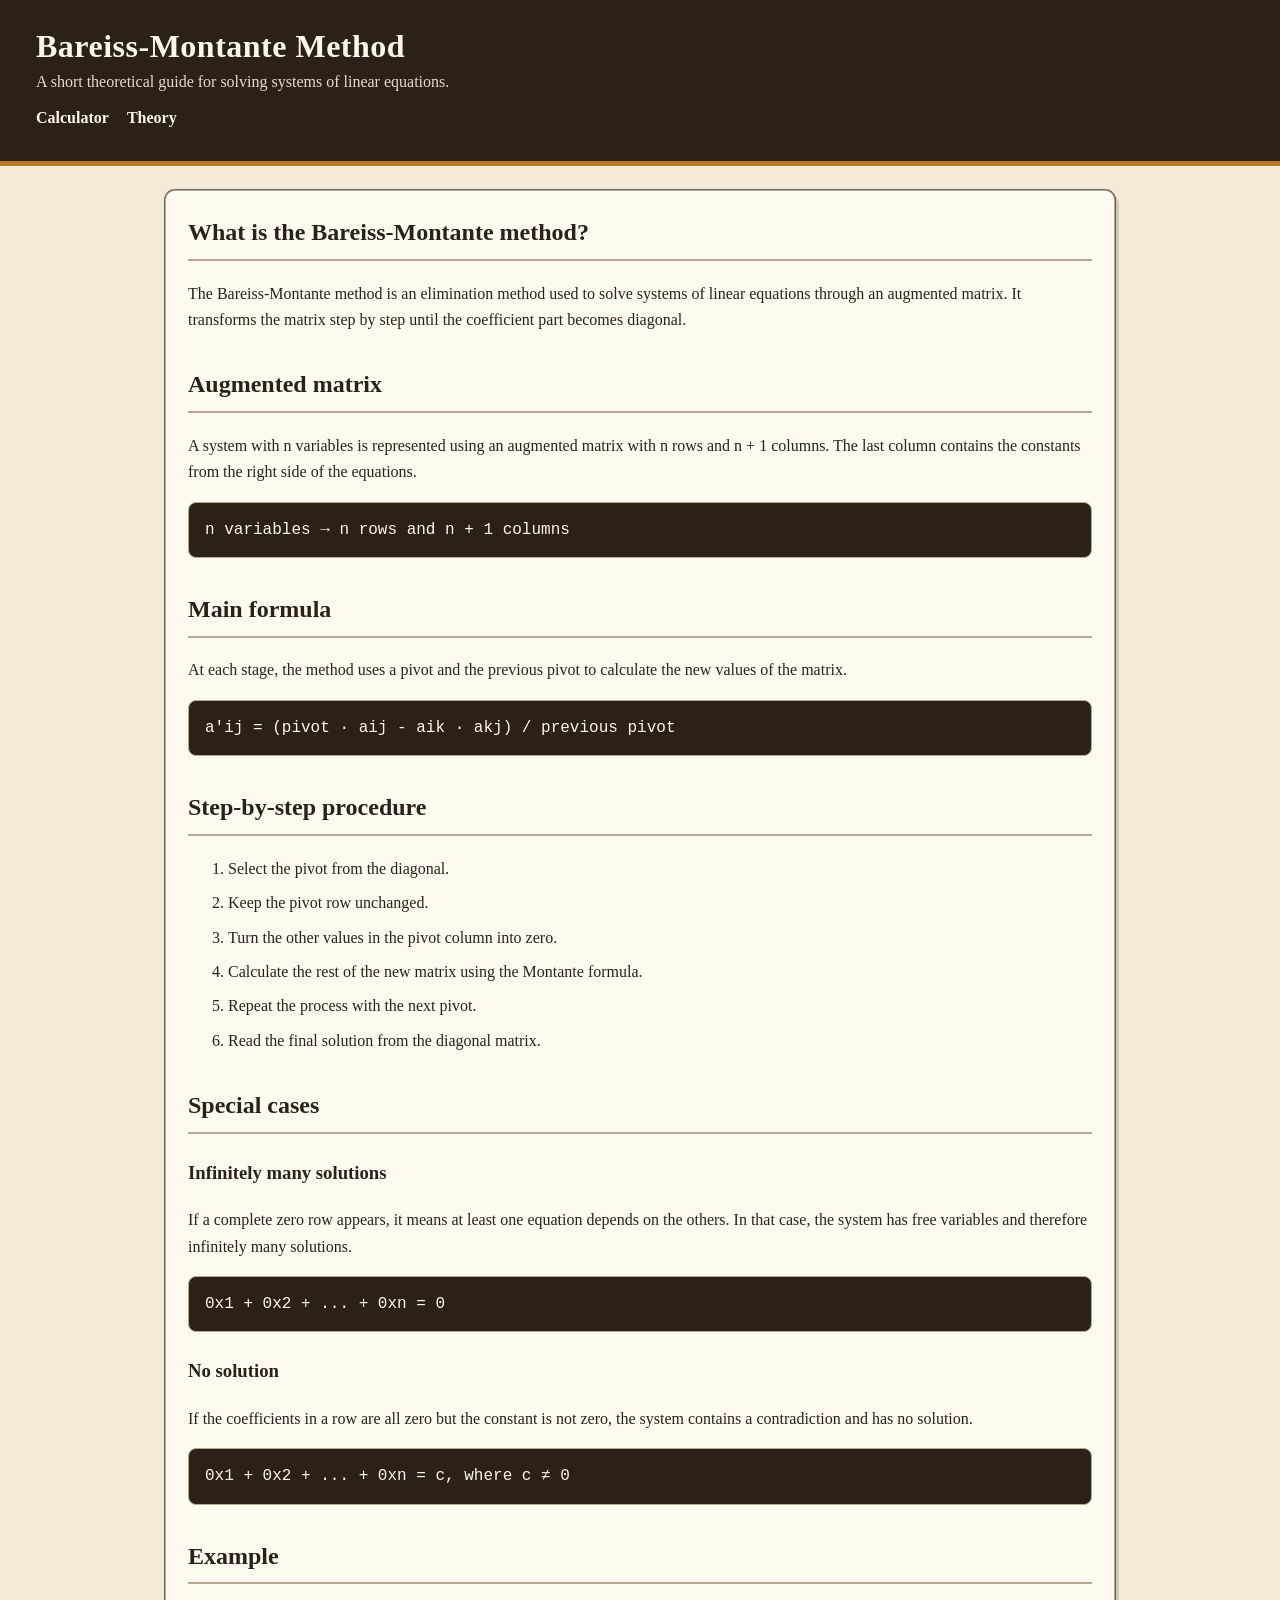
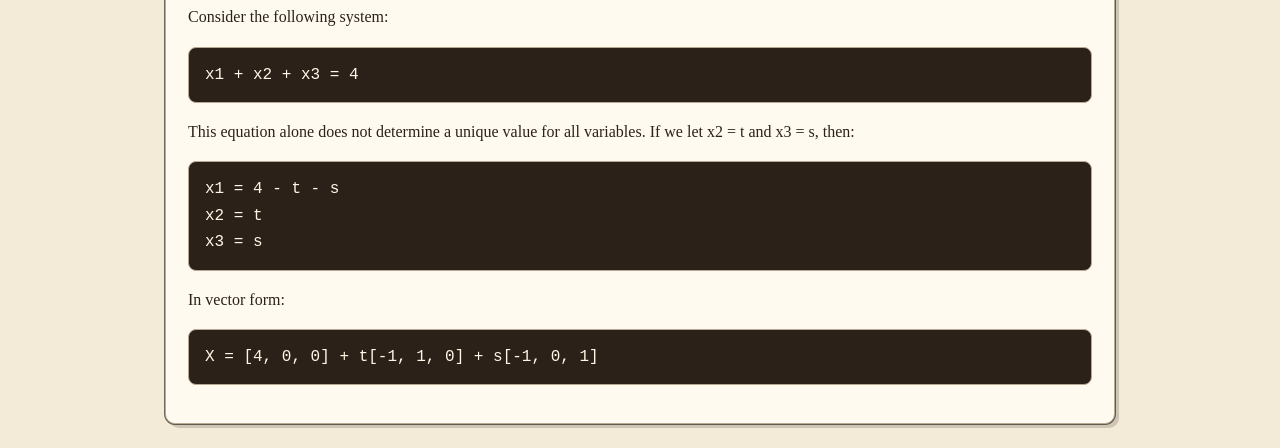
==== theory.html @ 8d44e7b6 "Add mockup theory page and improvements of the main functions" ====
<!DOCTYPE html>
<html lang="en">
<head>
    <meta charset="UTF-8">
    <meta name="viewport" content="width=device-width, initial-scale=1.0">
    <title>Bareiss-Montante Method Theory</title>
    <link rel="stylesheet" href="style.css">
</head>

<body>
    <header>
        <h1>Bareiss-Montante Method</h1>
        <p>A short theoretical guide for solving systems of linear equations.</p>

        <nav class="top-nav">
            <a href="index.html">Calculator</a>
            <a href="theory.html">Theory</a>
        </nav>
    </header>

    <main class="theory-layout">
        <article class="card theory-card">
            <h2>What is the Bareiss-Montante method?</h2>
            <p>
                The Bareiss-Montante method is an elimination method used to solve
                systems of linear equations through an augmented matrix. It transforms
                the matrix step by step until the coefficient part becomes diagonal.
            </p>

            <h2>Augmented matrix</h2>
            <p>
                A system with n variables is represented using an augmented matrix
                with n rows and n + 1 columns. The last column contains the constants
                from the right side of the equations.
            </p>

            <div class="formula-card">
                n variables → n rows and n + 1 columns
            </div>

            <h2>Main formula</h2>
            <p>
                At each stage, the method uses a pivot and the previous pivot to
                calculate the new values of the matrix.
            </p>

            <div class="formula-card">
                a'ij = (pivot · aij - aik · akj) / previous pivot
            </div>

            <h2>Step-by-step procedure</h2>
            <ol>
                <li>Select the pivot from the diagonal.</li>
                <li>Keep the pivot row unchanged.</li>
                <li>Turn the other values in the pivot column into zero.</li>
                <li>Calculate the rest of the new matrix using the Montante formula.</li>
                <li>Repeat the process with the next pivot.</li>
                <li>Read the final solution from the diagonal matrix.</li>
            </ol>

            <h2>Special cases</h2>

            <h3>Infinitely many solutions</h3>
            <p>
                If a complete zero row appears, it means at least one equation depends
                on the others. In that case, the system has free variables and therefore
                infinitely many solutions.
            </p>

            <div class="formula-card">
                0x1 + 0x2 + ... + 0xn = 0
            </div>

            <h3>No solution</h3>
            <p>
                If the coefficients in a row are all zero but the constant is not zero,
                the system contains a contradiction and has no solution.
            </p>

            <div class="formula-card">
                0x1 + 0x2 + ... + 0xn = c, where c ≠ 0
            </div>

            <h2>Example</h2>
            <p>
                Consider the following system:
            </p>

            <div class="formula-card">
                x1 + x2 + x3 = 4
            </div>

            <p>
                This equation alone does not determine a unique value for all variables.
                If we let x2 = t and x3 = s, then:
            </p>

            <div class="formula-card">
                x1 = 4 - t - s<br>
                x2 = t<br>
                x3 = s
            </div>

            <p>
                In vector form:
            </p>

            <div class="formula-card">
                X = [4, 0, 0] + t[-1, 1, 0] + s[-1, 0, 1]
            </div>
        </article>
    </main>
</body>
</html>
---- style.css ----
:root {
    --bg: #f3ead7;
    --panel: #fffaf0;
    --ink: #2b2118;
    --muted: #75685a;

    --primary: #355e3b;
    --primary-dark: #244229;

    --accent: #b7791f;
    --accent-dark: #8a5a12;

    --pivot-row: #f77676;
    --pivot-column: #46fb6a;
    --pivot-cell: #21639c;
    --active-cell: #7f1d1d;
    --filled-cell: #d9ead3;

    --border: #b7a990;
}
body {
    font-family: Georgia, "Times New Roman", serif;
    margin: 0;
    background: var(--bg);
    color: var(--ink);
}
header {
    padding: 28px 36px;
    background: #2b2118;
    color: #fff7e6;
    border-bottom: 5px solid var(--accent);
}

header h1 {
    margin: 0 0 8px 0;
    letter-spacing: 0.5px;
}

header p {
    margin: 0;
    color: #e8dcc7;
}

.app-layout {
    display: grid;
    grid-template-columns: 42% 58%;
    gap: 20px;
    padding: 20px;
}

.card {
    background: var(--panel);
    border: 1px solid var(--border);
    border-radius: 10px;
    padding: 22px;
    box-shadow: rgba(255, 255, 255, 0.5) 0px 0px 0px 1px inset,
                rgba(43, 33, 24, 0.65) 0px 0px 0px 1px,
                rgba(43, 33, 24, 0.18) 4px 4px 0px 0px;
}

.controls {
    display: flex;
    align-items: center;
    gap: 8px;
    flex-wrap: wrap;
    margin-bottom: 20px;
}

input {
    padding: 6px;
    width: 70px;
}

button {
    padding: 8px 12px;
    border: 1px solid var(--primary-dark);
    border-radius: 6px;
    background: var(--primary);
    color: white;
    cursor: pointer;
    font-weight: bold;
}

button:hover:not(:disabled) {
    background: var(--primary-dark);
}

button:disabled {
    background: #a89f91;
    border-color: #a89f91;
    cursor: not-allowed;
}

#startButton {
    margin-top: 16px;
    background: var(--accent);
    border-color: var(--accent-dark);
}

#startButton:hover:not(:disabled) {
    background: var(--accent-dark);
}
.step-controls {
    display: flex;
    align-items: center;
    gap: 10px;
    margin-bottom: 14px;
}

.step-info {
    background: #f8efd9;
    border-left: 5px solid var(--accent);
    padding: 12px;
    margin-bottom: 18px;
    border-radius: 6px;
}
.matrix-comparison {
    display: grid;
    grid-template-columns: 1fr 1fr;
    gap: 20px;
}

table {
    border-collapse: collapse;
    margin-top: 10px;
}

td {
    border: 1px solid #6f6253;
    min-width: 45px;
    height: 38px;
    text-align: center;
    padding: 4px;
    background: #fffdf7;
}

.matrix-input {
    width: 55px;
    text-align: center;
}

.new-filled-cell {
    background: #bbf7d0; /* verde claro para celdas ya calculadas */
}

.pivot-row {
    background: var(--pivot-row);
}

.pivot-column {
    background: var(--pivot-column);
}

.pivot-cell {
    background: var(--pivot-cell);
    color: white;
    font-weight: bold;
}

.active-cell {
    outline: 3px solid var(--active-cell);
    font-weight: bold;
}

.new-filled-cell {
    background: var(--filled-cell);
}

.blank-cell {
    color: #a89f91;
}.formula-box {
    margin-top: 20px;
    background: #2b2118;
    color: #fff7e6;
    padding: 14px;
    border-radius: 8px;
    font-family: Consolas, monospace;
    line-height: 1.5;
    white-space: pre-wrap;
    border: 1px solid var(--border);
}

@media (max-width: 900px) {
    .app-layout {
        grid-template-columns: 1fr;
    }

    .matrix-comparison {
        grid-template-columns: 1fr;
    }
}
/* Matrix highlight priority */

.new-filled-cell {
    background: var(--filled-cell);
}

.pivot-row {
    background: var(--pivot-row);
}

.pivot-column {
    background: var(--pivot-column);
}

td.pivot-cell {
    background: var(--pivot-cell);
    color: white;
    font-weight: bold;
}

td.active-cell {
    outline: 3px solid var(--active-cell);
    font-weight: bold;
}

.blank-cell {
    color: #a89f91;
}
.hint {
    margin-top: 8px;
    color: var(--muted);
    font-size: 0.95rem;
    line-height: 1.4;
}
.top-nav {
    display: flex;
    gap: 18px;
    margin-top: 18px;
}

.top-nav a {
    color: #fff7e6;
    text-decoration: none;
    font-weight: bold;
    padding-bottom: 4px;
    border-bottom: 2px solid transparent;
}

.top-nav a:hover {
    border-bottom: 2px solid var(--accent);
}

.theory-layout {
    padding: 24px;
    max-width: 950px;
    margin: 0 auto;
}

.theory-card {
    line-height: 1.65;
}

.theory-card h2 {
    margin-top: 32px;
    border-bottom: 2px solid var(--border);
    padding-bottom: 6px;
}

.theory-card h2:first-child {
    margin-top: 0;
}

.theory-card h3 {
    margin-top: 24px;
    color: var(--ink);
}

.theory-card p {
    color: var(--ink);
}

.theory-card li {
    margin-bottom: 8px;
}

.formula-card {
    background: #2b2118;
    color: #fff7e6;
    padding: 14px 16px;
    border-radius: 8px;
    font-family: Consolas, monospace;
    margin: 16px 0;
    border: 1px solid var(--border);
    white-space: normal;
}
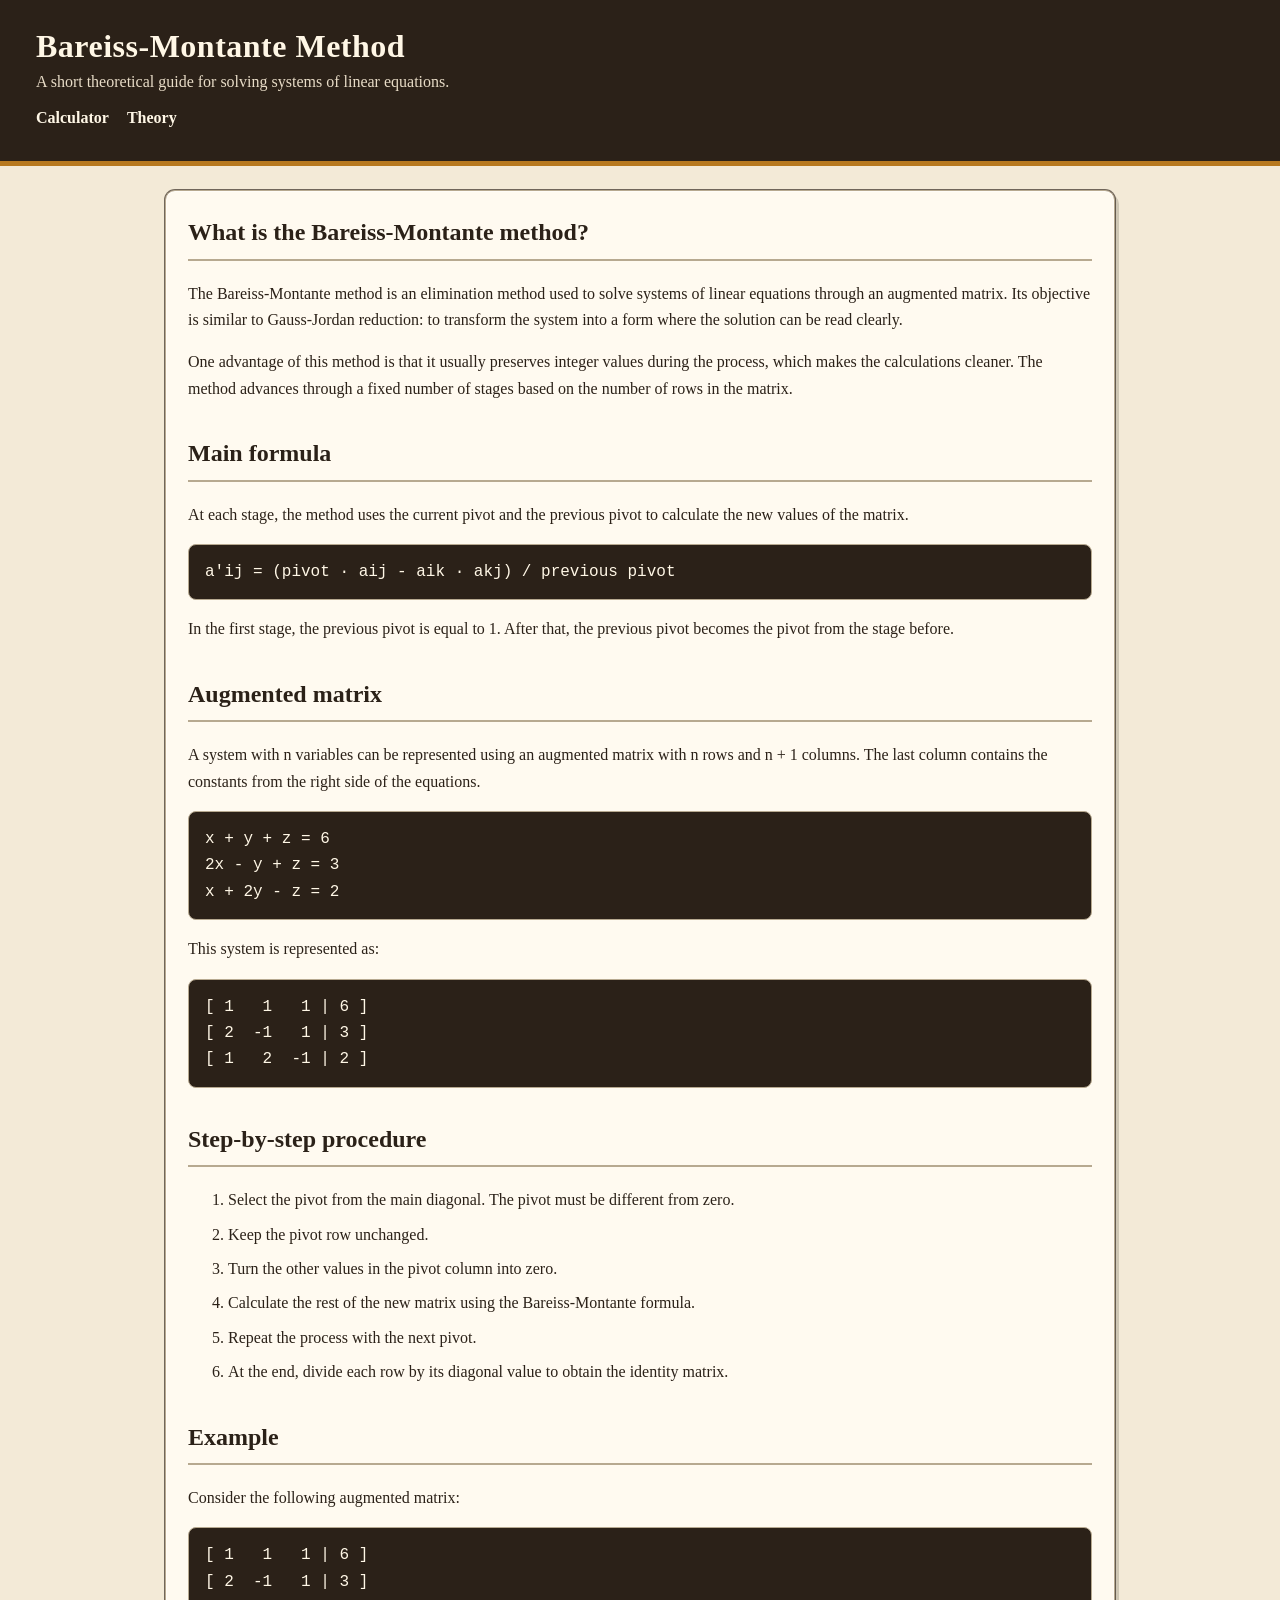
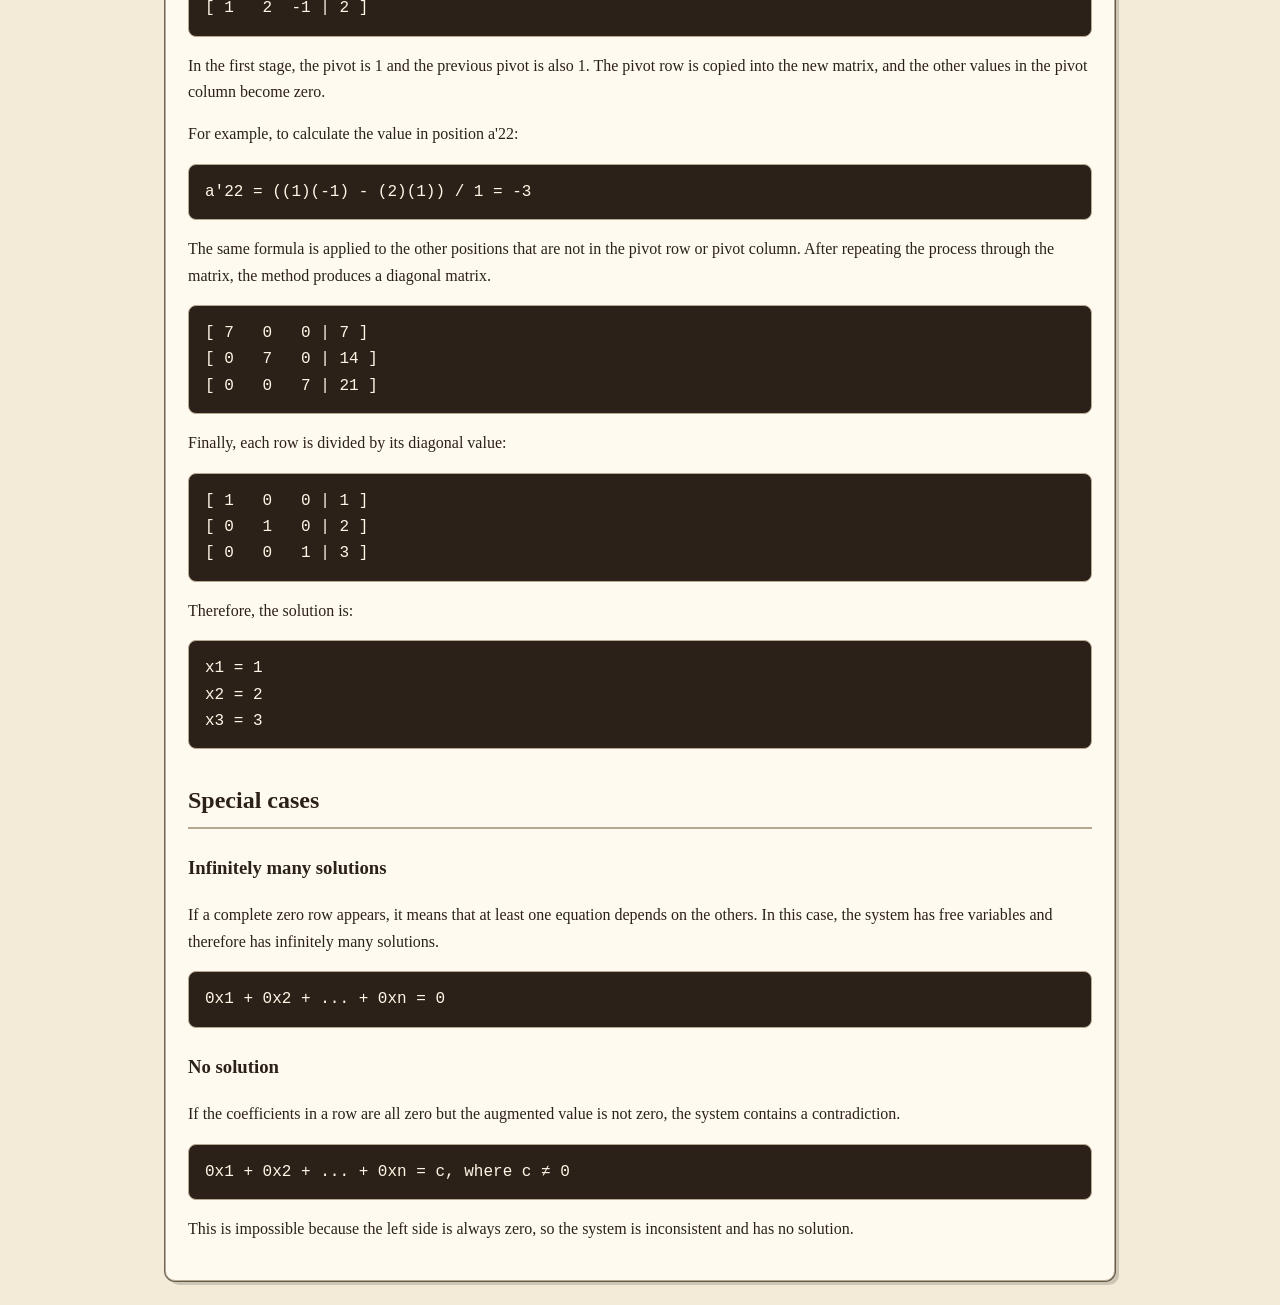
==== commit b0ff4009: "Expand Bareiss-Montante theory page" ====
--- a/theory.html
+++ b/theory.html
@@ -22,25 +22,21 @@
         <article class="card theory-card">
             <h2>What is the Bareiss-Montante method?</h2>
             <p>
-                The Bareiss-Montante method is an elimination method used to solve
-                systems of linear equations through an augmented matrix. It transforms
-                the matrix step by step until the coefficient part becomes diagonal.
+                The Bareiss-Montante method is an elimination method used to solve systems of
+                linear equations through an augmented matrix. Its objective is similar to
+                Gauss-Jordan reduction: to transform the system into a form where the solution
+                can be read clearly.
             </p>
 
-            <h2>Augmented matrix</h2>
             <p>
-                A system with n variables is represented using an augmented matrix
-                with n rows and n + 1 columns. The last column contains the constants
-                from the right side of the equations.
+                One advantage of this method is that it usually preserves integer values during
+                the process, which makes the calculations cleaner. The method advances through
+                a fixed number of stages based on the number of rows in the matrix.
             </p>
-
-            <div class="formula-card">
-                n variables → n rows and n + 1 columns
-            </div>
 
             <h2>Main formula</h2>
             <p>
-                At each stage, the method uses a pivot and the previous pivot to
+                At each stage, the method uses the current pivot and the previous pivot to
                 calculate the new values of the matrix.
             </p>
 
@@ -48,22 +44,107 @@
                 a'ij = (pivot · aij - aik · akj) / previous pivot
             </div>
 
+            <p>
+                In the first stage, the previous pivot is equal to 1. After that, the previous
+                pivot becomes the pivot from the stage before.
+            </p>
+
+            <h2>Augmented matrix</h2>
+            <p>
+                A system with n variables can be represented using an augmented matrix with
+                n rows and n + 1 columns. The last column contains the constants from the
+                right side of the equations.
+            </p>
+
+            <div class="formula-card">
+                x + y + z = 6<br>
+                2x - y + z = 3<br>
+                x + 2y - z = 2
+            </div>
+
+            <p>
+                This system is represented as:
+            </p>
+
+            <div class="formula-card">
+                [ 1&nbsp;&nbsp; 1&nbsp;&nbsp; 1 | 6 ]<br>
+                [ 2&nbsp; -1&nbsp;&nbsp; 1 | 3 ]<br>
+                [ 1&nbsp;&nbsp; 2&nbsp; -1 | 2 ]
+            </div>
+
             <h2>Step-by-step procedure</h2>
             <ol>
-                <li>Select the pivot from the diagonal.</li>
+                <li>Select the pivot from the main diagonal. The pivot must be different from zero.</li>
                 <li>Keep the pivot row unchanged.</li>
                 <li>Turn the other values in the pivot column into zero.</li>
-                <li>Calculate the rest of the new matrix using the Montante formula.</li>
+                <li>Calculate the rest of the new matrix using the Bareiss-Montante formula.</li>
                 <li>Repeat the process with the next pivot.</li>
-                <li>Read the final solution from the diagonal matrix.</li>
+                <li>At the end, divide each row by its diagonal value to obtain the identity matrix.</li>
             </ol>
+
+            <h2>Example</h2>
+            <p>
+                Consider the following augmented matrix:
+            </p>
+
+            <div class="formula-card">
+                [ 1&nbsp;&nbsp; 1&nbsp;&nbsp; 1 | 6 ]<br>
+                [ 2&nbsp; -1&nbsp;&nbsp; 1 | 3 ]<br>
+                [ 1&nbsp;&nbsp; 2&nbsp; -1 | 2 ]
+            </div>
+
+            <p>
+                In the first stage, the pivot is 1 and the previous pivot is also 1.
+                The pivot row is copied into the new matrix, and the other values in the
+                pivot column become zero.
+            </p>
+
+            <p>
+                For example, to calculate the value in position a'22:
+            </p>
+
+            <div class="formula-card">
+                a'22 = ((1)(-1) - (2)(1)) / 1 = -3
+            </div>
+
+            <p>
+                The same formula is applied to the other positions that are not in the pivot
+                row or pivot column. After repeating the process through the matrix, the method
+                produces a diagonal matrix.
+            </p>
+
+            <div class="formula-card">
+                [ 7&nbsp;&nbsp; 0&nbsp;&nbsp; 0 | 7 ]<br>
+                [ 0&nbsp;&nbsp; 7&nbsp;&nbsp; 0 | 14 ]<br>
+                [ 0&nbsp;&nbsp; 0&nbsp;&nbsp; 7 | 21 ]
+            </div>
+
+            <p>
+                Finally, each row is divided by its diagonal value:
+            </p>
+
+            <div class="formula-card">
+                [ 1&nbsp;&nbsp; 0&nbsp;&nbsp; 0 | 1 ]<br>
+                [ 0&nbsp;&nbsp; 1&nbsp;&nbsp; 0 | 2 ]<br>
+                [ 0&nbsp;&nbsp; 0&nbsp;&nbsp; 1 | 3 ]
+            </div>
+
+            <p>
+                Therefore, the solution is:
+            </p>
+
+            <div class="formula-card">
+                x1 = 1<br>
+                x2 = 2<br>
+                x3 = 3
+            </div>
 
             <h2>Special cases</h2>
 
             <h3>Infinitely many solutions</h3>
             <p>
-                If a complete zero row appears, it means at least one equation depends
-                on the others. In that case, the system has free variables and therefore
+                If a complete zero row appears, it means that at least one equation depends
+                on the others. In this case, the system has free variables and therefore has
                 infinitely many solutions.
             </p>
 
@@ -73,40 +154,18 @@
 
             <h3>No solution</h3>
             <p>
-                If the coefficients in a row are all zero but the constant is not zero,
-                the system contains a contradiction and has no solution.
+                If the coefficients in a row are all zero but the augmented value is not zero,
+                the system contains a contradiction.
             </p>
 
             <div class="formula-card">
                 0x1 + 0x2 + ... + 0xn = c, where c ≠ 0
             </div>
 
-            <h2>Example</h2>
             <p>
-                Consider the following system:
+                This is impossible because the left side is always zero, so the system is
+                inconsistent and has no solution.
             </p>
-
-            <div class="formula-card">
-                x1 + x2 + x3 = 4
-            </div>
-
-            <p>
-                This equation alone does not determine a unique value for all variables.
-                If we let x2 = t and x3 = s, then:
-            </p>
-
-            <div class="formula-card">
-                x1 = 4 - t - s<br>
-                x2 = t<br>
-                x3 = s
-            </div>
-
-            <p>
-                In vector form:
-            </p>
-
-            <div class="formula-card">
-                X = [4, 0, 0] + t[-1, 1, 0] + s[-1, 0, 1]
             </div>
         </article>
     </main>
--- a/style.css
+++ b/style.css
@@ -283,4 +283,39 @@
     margin: 16px 0;
     border: 1px solid var(--border);
     white-space: normal;
+}
+td.zero-row {
+    background: #e7e2d6 !important;
+    color: var(--muted);
+    font-weight: bold;
+}
+
+td.contradiction-row {
+    background: #f2c8b7 !important;
+    color: #7f1d1d;
+    font-weight: bold;
+}
+
+td.contradiction-value {
+    background: #7f1d1d !important;
+    color: white;
+    font-weight: bold;
+}
+td.zero-row {
+    background: #e7e2d6 !important;
+    color: var(--muted);
+    font-weight: bold;
+}
+
+td.contradiction-row {
+    background: #f2c8b7 !important;
+    color: #7f1d1d;
+    font-weight: bold;
+}
+
+td.contradiction-value {
+    background: #7f1d1d !important;
+    color: #fff7e6;
+    font-weight: bold;
+    outline: 3px solid #2b2118;
 }
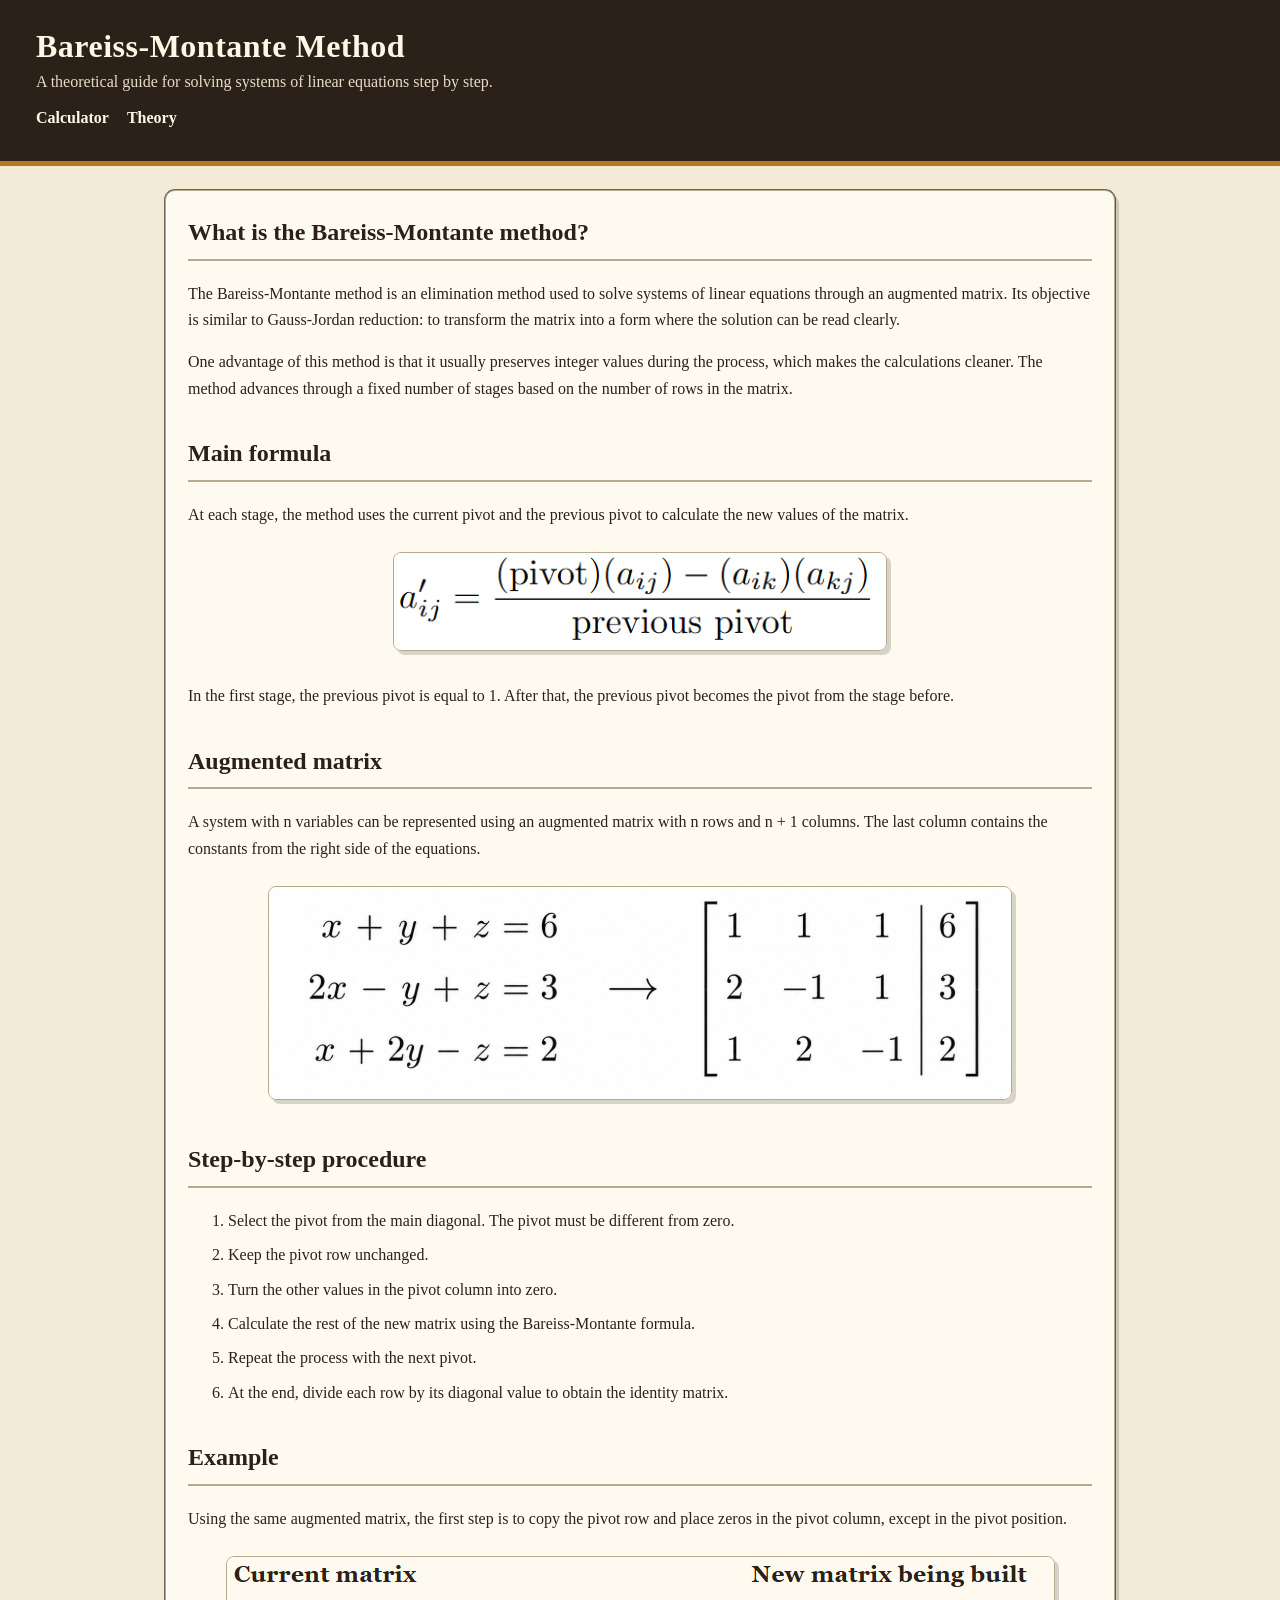
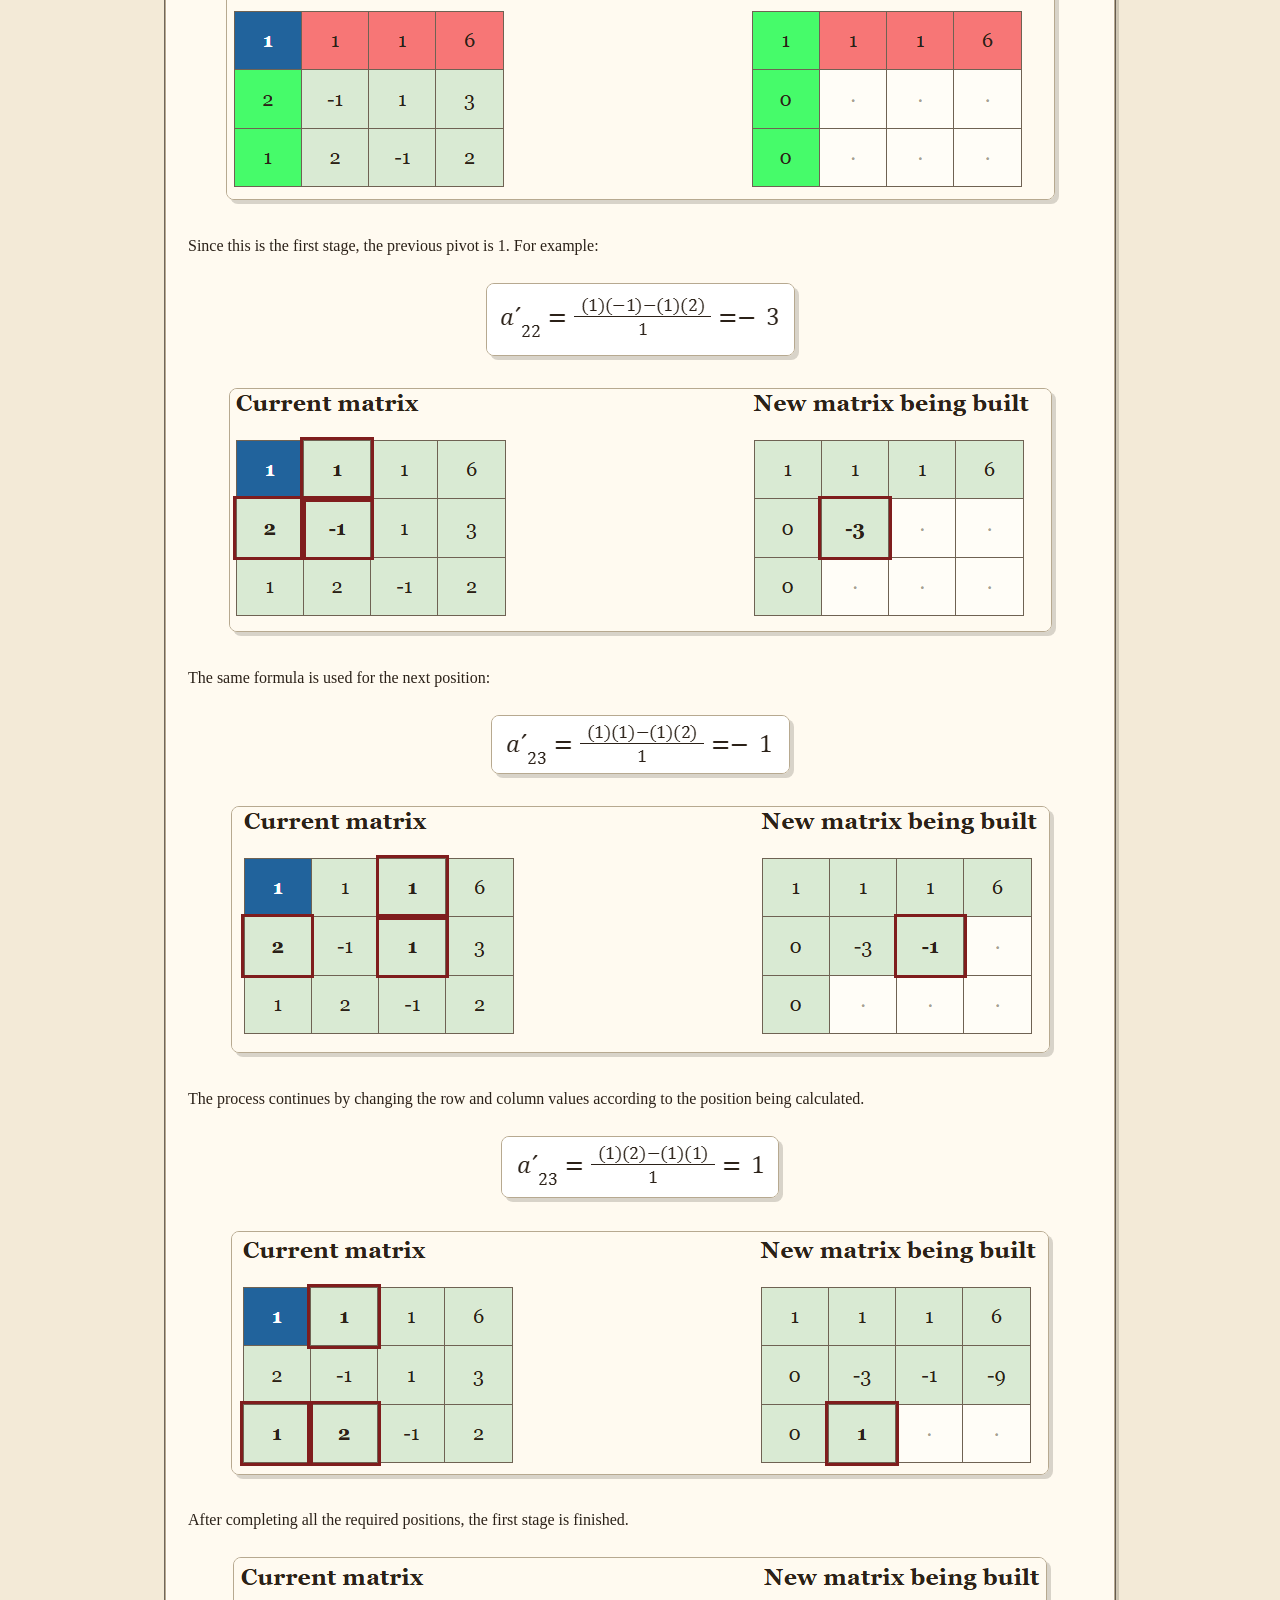
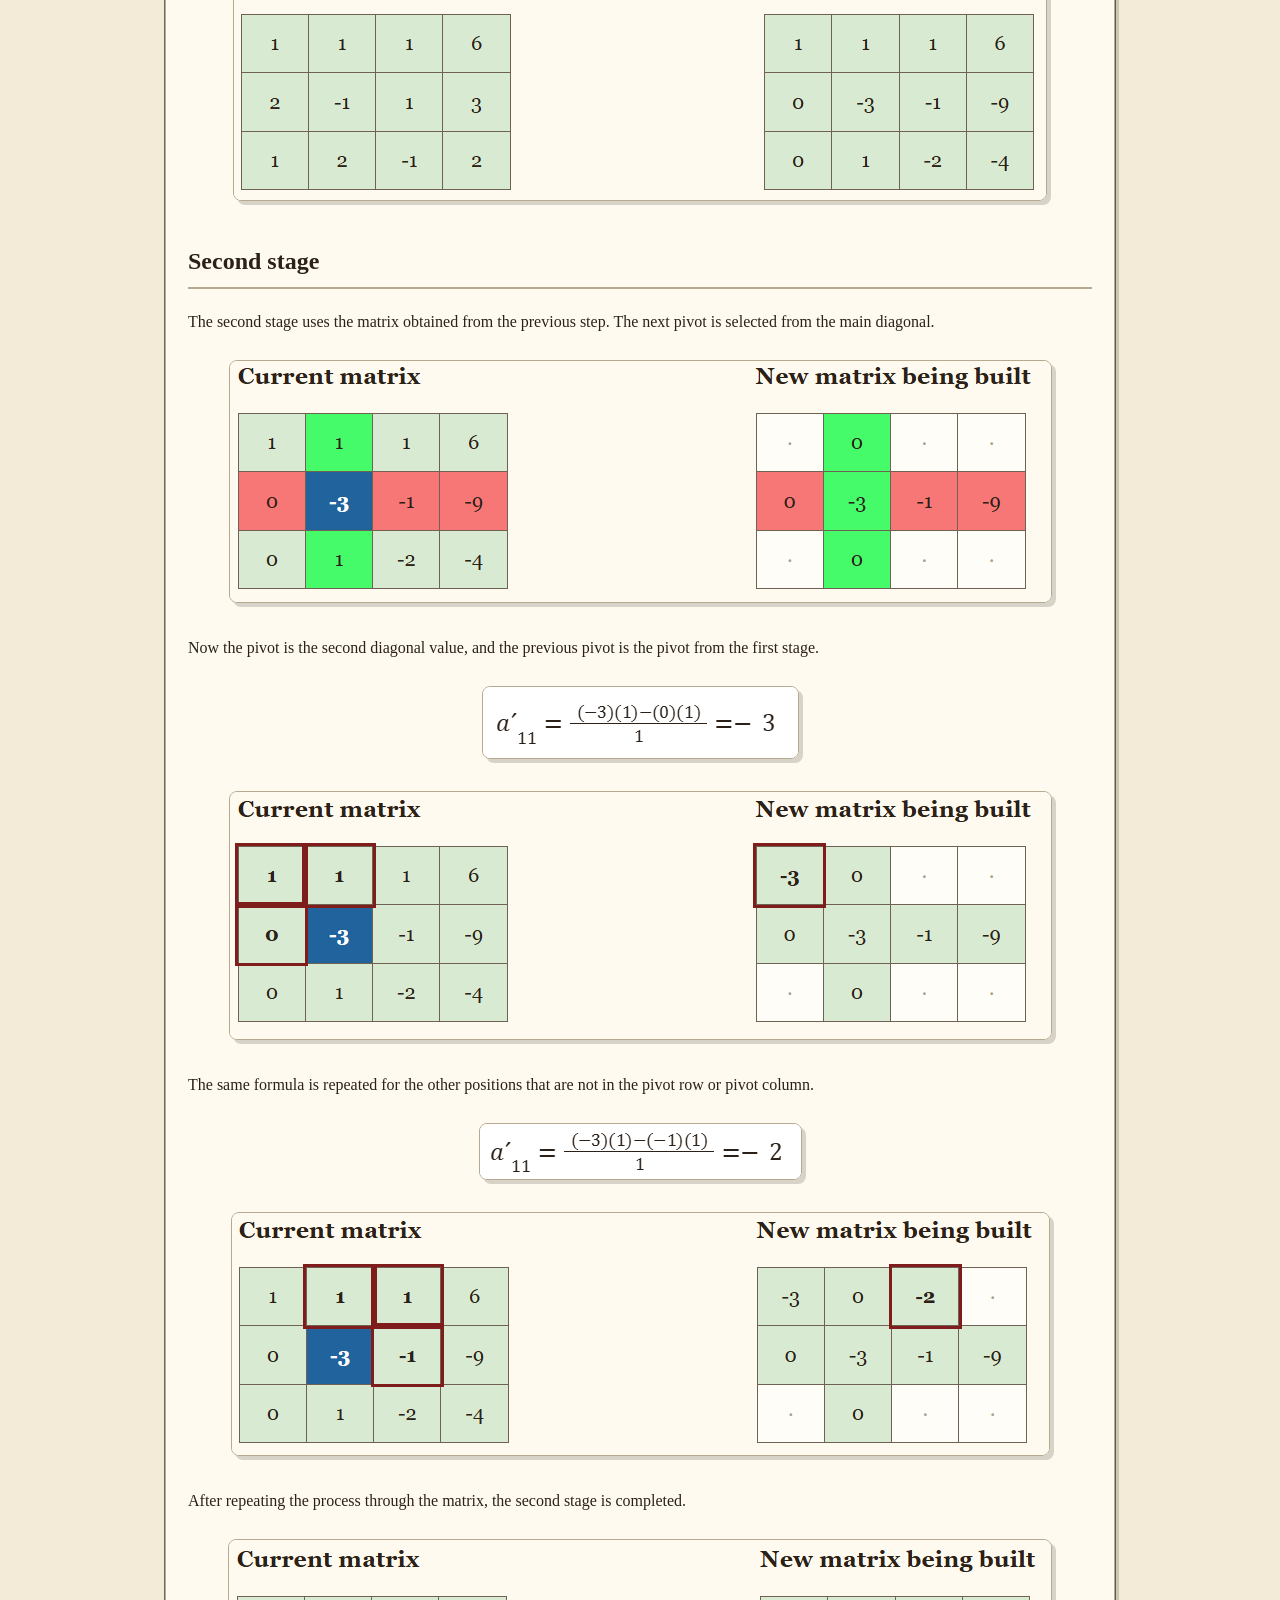
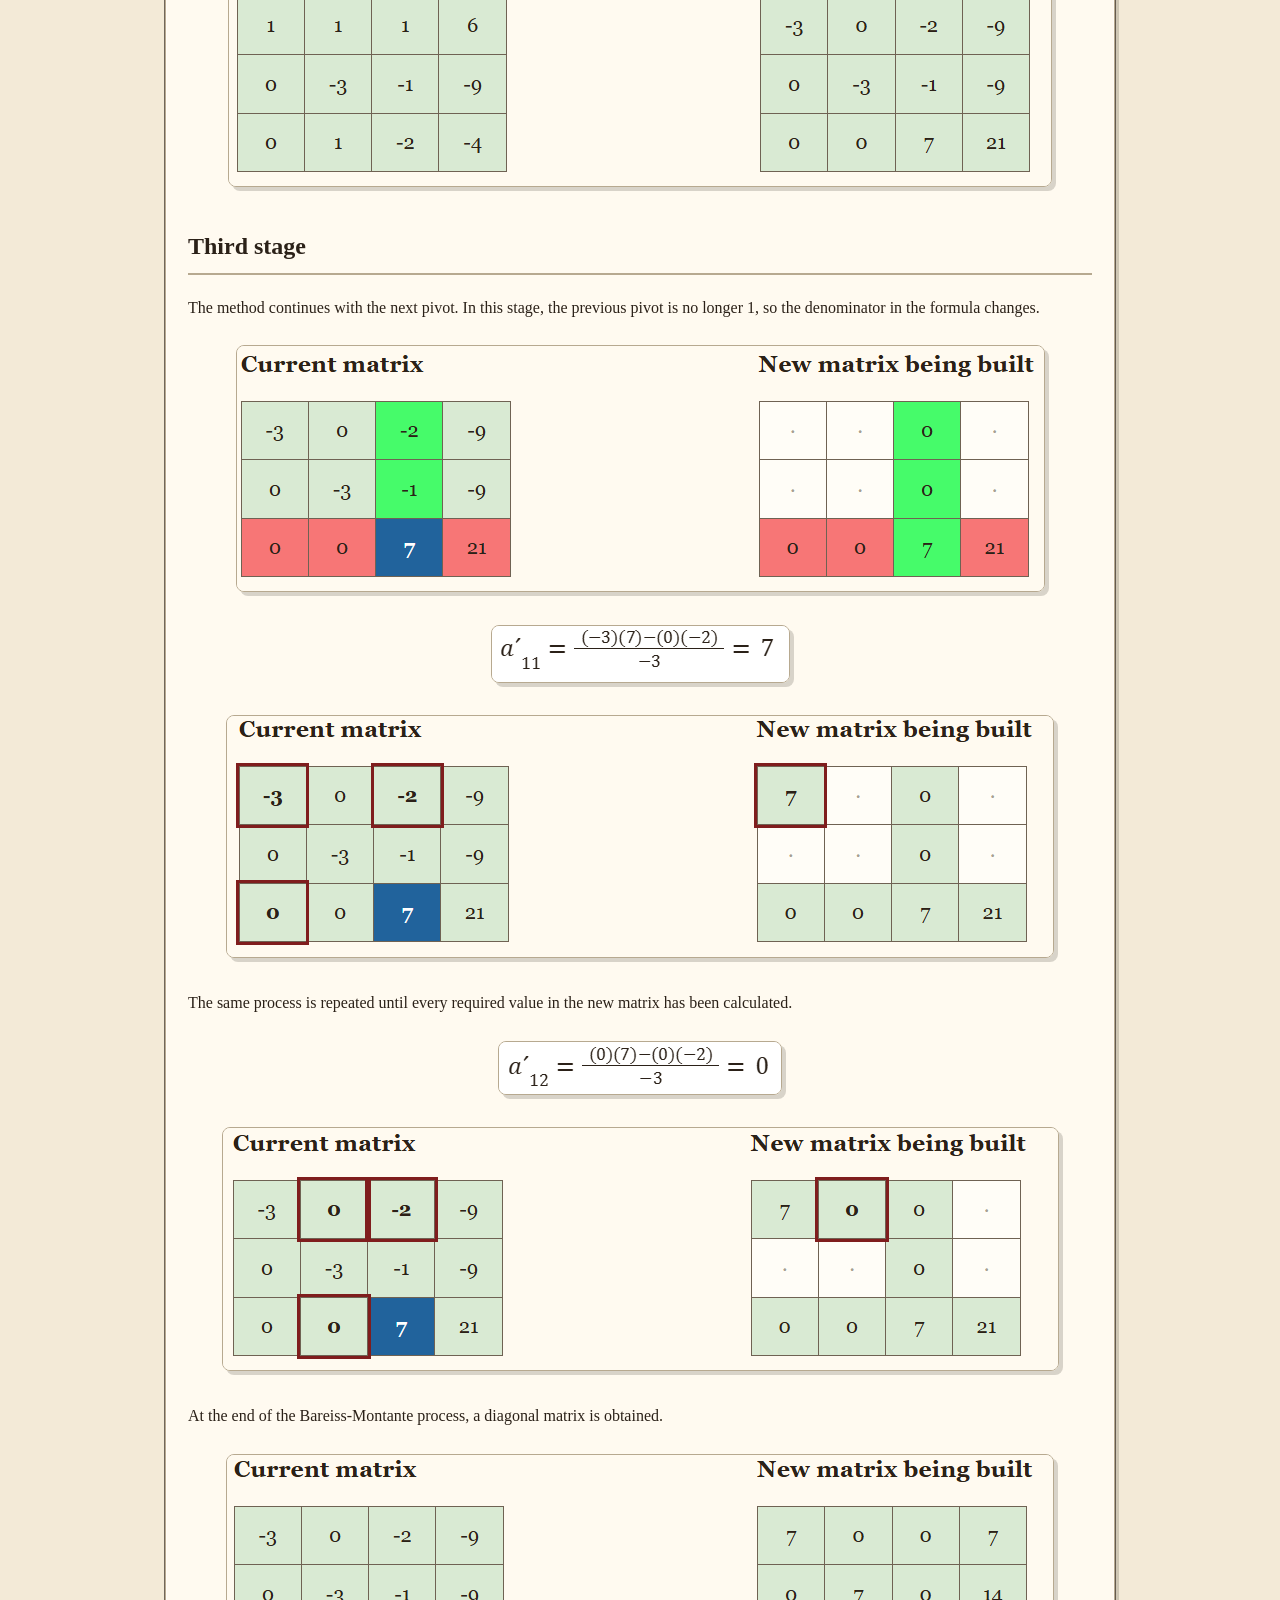
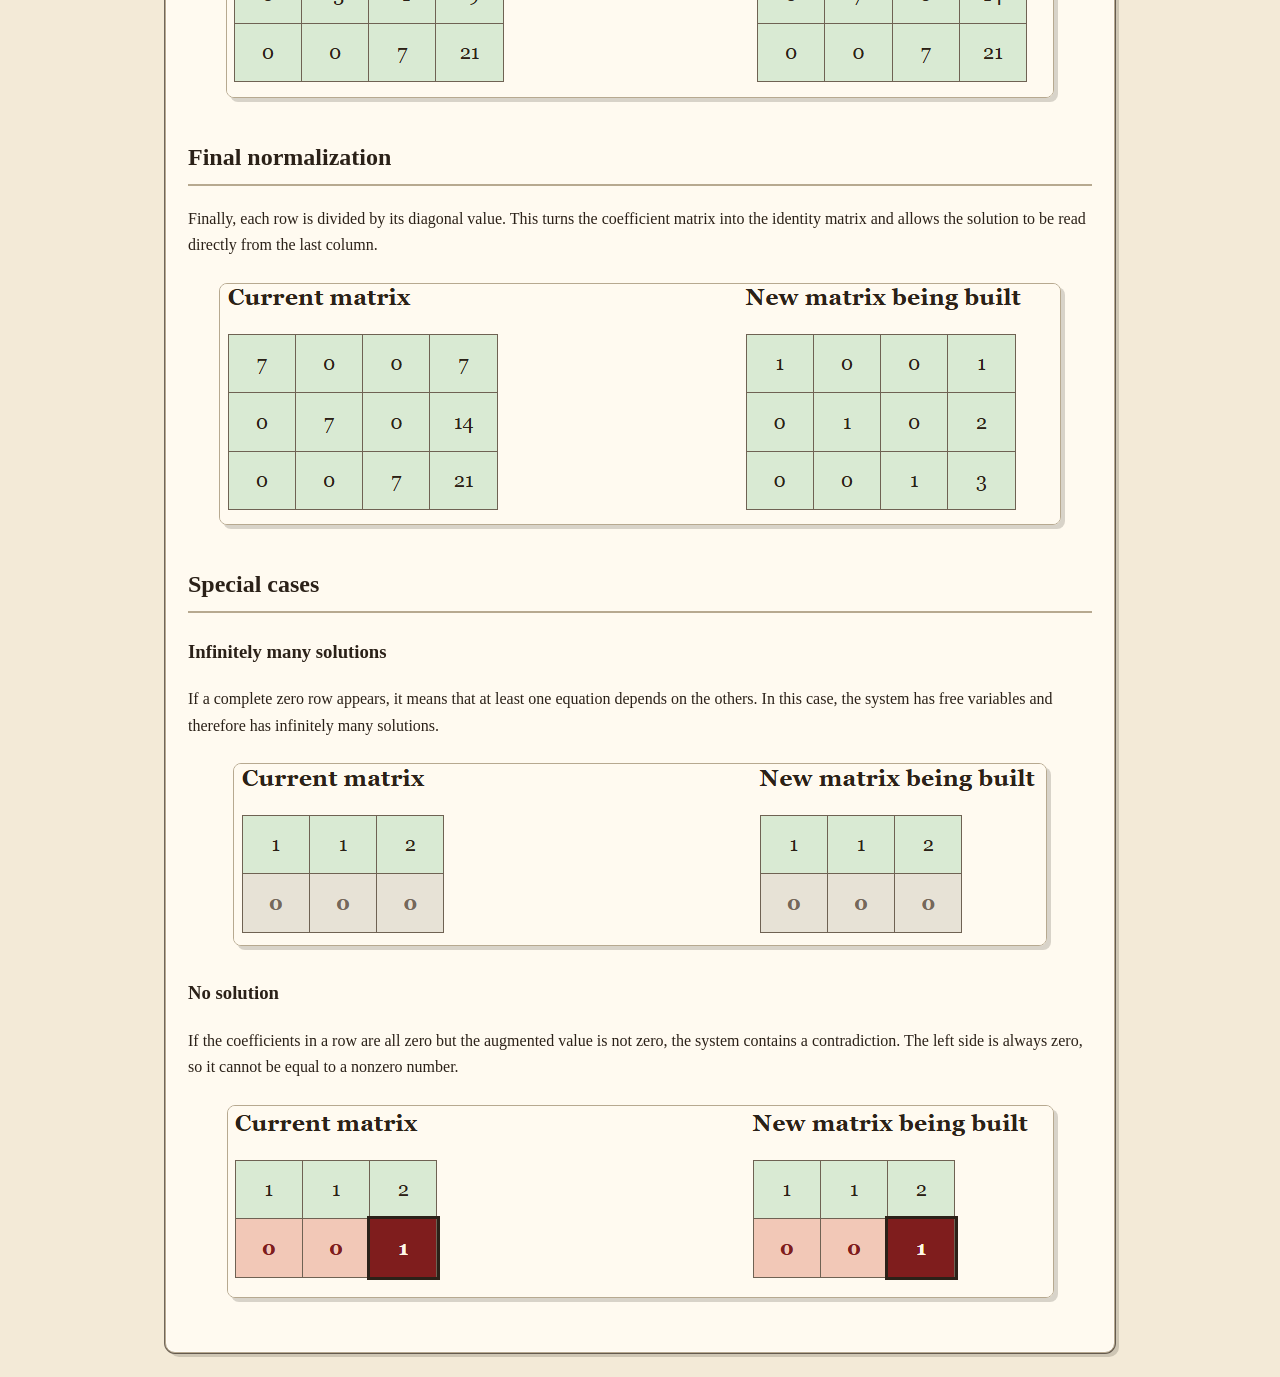
==== commit c7132ab7: "Add theory page explanation and images" ====
--- a/theory.html
+++ b/theory.html
@@ -10,7 +10,7 @@
 <body>
     <header>
         <h1>Bareiss-Montante Method</h1>
-        <p>A short theoretical guide for solving systems of linear equations.</p>
+        <p>A theoretical guide for solving systems of linear equations step by step.</p>
 
         <nav class="top-nav">
             <a href="index.html">Calculator</a>
@@ -20,14 +20,14 @@
 
     <main class="theory-layout">
         <article class="card theory-card">
+
             <h2>What is the Bareiss-Montante method?</h2>
             <p>
                 The Bareiss-Montante method is an elimination method used to solve systems of
                 linear equations through an augmented matrix. Its objective is similar to
-                Gauss-Jordan reduction: to transform the system into a form where the solution
+                Gauss-Jordan reduction: to transform the matrix into a form where the solution
                 can be read clearly.
             </p>
-
             <p>
                 One advantage of this method is that it usually preserves integer values during
                 the process, which makes the calculations cleaner. The method advances through
@@ -40,9 +40,9 @@
                 calculate the new values of the matrix.
             </p>
 
-            <div class="formula-card">
-                a'ij = (pivot · aij - aik · akj) / previous pivot
-            </div>
+            <figure class="theory-figure">
+                <img src="img/1.png" alt="Bareiss-Montante main formula">
+            </figure>
 
             <p>
                 In the first stage, the previous pivot is equal to 1. After that, the previous
@@ -56,21 +56,9 @@
                 right side of the equations.
             </p>
 
-            <div class="formula-card">
-                x + y + z = 6<br>
-                2x - y + z = 3<br>
-                x + 2y - z = 2
-            </div>
-
-            <p>
-                This system is represented as:
-            </p>
-
-            <div class="formula-card">
-                [ 1&nbsp;&nbsp; 1&nbsp;&nbsp; 1 | 6 ]<br>
-                [ 2&nbsp; -1&nbsp;&nbsp; 1 | 3 ]<br>
-                [ 1&nbsp;&nbsp; 2&nbsp; -1 | 2 ]
-            </div>
+            <figure class="theory-figure">
+                <img src="img/2.png" alt="Example of augmented matrix">
+            </figure>
 
             <h2>Step-by-step procedure</h2>
             <ol>
@@ -84,60 +72,152 @@
 
             <h2>Example</h2>
             <p>
-                Consider the following augmented matrix:
-            </p>
-
-            <div class="formula-card">
-                [ 1&nbsp;&nbsp; 1&nbsp;&nbsp; 1 | 6 ]<br>
-                [ 2&nbsp; -1&nbsp;&nbsp; 1 | 3 ]<br>
-                [ 1&nbsp;&nbsp; 2&nbsp; -1 | 2 ]
-            </div>
-
-            <p>
-                In the first stage, the pivot is 1 and the previous pivot is also 1.
-                The pivot row is copied into the new matrix, and the other values in the
-                pivot column become zero.
-            </p>
-
-            <p>
-                For example, to calculate the value in position a'22:
-            </p>
-
-            <div class="formula-card">
-                a'22 = ((1)(-1) - (2)(1)) / 1 = -3
-            </div>
-
-            <p>
-                The same formula is applied to the other positions that are not in the pivot
-                row or pivot column. After repeating the process through the matrix, the method
-                produces a diagonal matrix.
-            </p>
-
-            <div class="formula-card">
-                [ 7&nbsp;&nbsp; 0&nbsp;&nbsp; 0 | 7 ]<br>
-                [ 0&nbsp;&nbsp; 7&nbsp;&nbsp; 0 | 14 ]<br>
-                [ 0&nbsp;&nbsp; 0&nbsp;&nbsp; 7 | 21 ]
-            </div>
-
-            <p>
-                Finally, each row is divided by its diagonal value:
-            </p>
-
-            <div class="formula-card">
-                [ 1&nbsp;&nbsp; 0&nbsp;&nbsp; 0 | 1 ]<br>
-                [ 0&nbsp;&nbsp; 1&nbsp;&nbsp; 0 | 2 ]<br>
-                [ 0&nbsp;&nbsp; 0&nbsp;&nbsp; 1 | 3 ]
-            </div>
-
-            <p>
-                Therefore, the solution is:
-            </p>
-
-            <div class="formula-card">
-                x1 = 1<br>
-                x2 = 2<br>
-                x3 = 3
-            </div>
+                Using the same augmented matrix, the first step is to copy the pivot row
+                and place zeros in the pivot column, except in the pivot position.
+            </p>
+
+            <figure class="theory-figure">
+                <img src="img/3.png" alt="First pivot row and pivot column">
+            </figure>
+
+            <p>
+                Since this is the first stage, the previous pivot is 1. For example:
+            </p>
+
+            <figure class="theory-figure formula-image">
+                <img src="img/4.png" alt="Calculation of a prime 22">
+            </figure>
+
+            <figure class="theory-figure">
+                <img src="img/5.png" alt="First calculated value in the new matrix">
+            </figure>
+
+            <p>
+                The same formula is used for the next position:
+            </p>
+
+            <figure class="theory-figure formula-image">
+                <img src="img/6.png" alt="Calculation of next matrix value">
+            </figure>
+
+            <figure class="theory-figure">
+                <img src="img/7.png" alt="Second calculated value in the new matrix">
+            </figure>
+
+            <p>
+                The process continues by changing the row and column values according
+                to the position being calculated.
+            </p>
+
+            <figure class="theory-figure formula-image">
+                <img src="img/8.png" alt="Calculation of another matrix value">
+            </figure>
+
+            <figure class="theory-figure">
+                <img src="img/9.png" alt="Third calculated value in the new matrix">
+            </figure>
+
+            <p>
+                After completing all the required positions, the first stage is finished.
+            </p>
+
+            <figure class="theory-figure">
+                <img src="img/10.png" alt="First stage completed">
+            </figure>
+
+            <h2>Second stage</h2>
+            <p>
+                The second stage uses the matrix obtained from the previous step.
+                The next pivot is selected from the main diagonal.
+            </p>
+
+            <figure class="theory-figure">
+                <img src="img/11.png" alt="Second pivot row and column">
+            </figure>
+
+            <p>
+                Now the pivot is the second diagonal value, and the previous pivot is the
+                pivot from the first stage.
+            </p>
+
+            <figure class="theory-figure formula-image">
+                <img src="img/12.png" alt="Second stage first calculation">
+            </figure>
+
+            <figure class="theory-figure">
+                <img src="img/13.png" alt="Second stage first calculated value">
+            </figure>
+
+            <p>
+                The same formula is repeated for the other positions that are not in the
+                pivot row or pivot column.
+            </p>
+
+            <figure class="theory-figure formula-image">
+                <img src="img/14.png" alt="Second stage next calculation">
+            </figure>
+
+            <figure class="theory-figure">
+                <img src="img/15.png" alt="Second stage next calculated value">
+            </figure>
+
+            <p>
+                After repeating the process through the matrix, the second stage is completed.
+            </p>
+
+            <figure class="theory-figure">
+                <img src="img/16.png" alt="Second stage completed">
+            </figure>
+
+            <h2>Third stage</h2>
+            <p>
+                The method continues with the next pivot. In this stage, the previous pivot
+                is no longer 1, so the denominator in the formula changes.
+            </p>
+
+            <figure class="theory-figure">
+                <img src="img/17.png" alt="Third pivot row and column">
+            </figure>
+
+            <figure class="theory-figure formula-image">
+                <img src="img/18.png" alt="Third stage first calculation">
+            </figure>
+
+            <figure class="theory-figure">
+                <img src="img/19.png" alt="Third stage first calculated value">
+            </figure>
+
+            <p>
+                The same process is repeated until every required value in the new matrix
+                has been calculated.
+            </p>
+
+            <figure class="theory-figure formula-image">
+                <img src="img/20.png" alt="Third stage next calculation">
+            </figure>
+
+            <figure class="theory-figure">
+                <img src="img/21.png" alt="Third stage next calculated value">
+            </figure>
+
+            <p>
+                At the end of the Bareiss-Montante process, a diagonal matrix is obtained.
+            </p>
+
+            <figure class="theory-figure">
+                <img src="img/22.png" alt="Final diagonal matrix">
+            </figure>
+
+            <h2>Final normalization</h2>
+            <p>
+                Finally, each row is divided by its diagonal value. This turns the coefficient
+                matrix into the identity matrix and allows the solution to be read directly
+                from the last column.
+            </p>
+
+            <figure class="theory-figure">
+                <img src="img/23.png" alt="Normalized final matrix">
+            </figure>
 
             <h2>Special cases</h2>
 
@@ -148,25 +228,21 @@
                 infinitely many solutions.
             </p>
 
-            <div class="formula-card">
-                0x1 + 0x2 + ... + 0xn = 0
-            </div>
+            <figure class="theory-figure">
+                <img src="img/24.png" alt="Infinitely many solutions example">
+            </figure>
 
             <h3>No solution</h3>
             <p>
                 If the coefficients in a row are all zero but the augmented value is not zero,
-                the system contains a contradiction.
-            </p>
-
-            <div class="formula-card">
-                0x1 + 0x2 + ... + 0xn = c, where c ≠ 0
-            </div>
-
-            <p>
-                This is impossible because the left side is always zero, so the system is
-                inconsistent and has no solution.
-            </p>
-            </div>
+                the system contains a contradiction. The left side is always zero, so it cannot
+                be equal to a nonzero number.
+            </p>
+
+            <figure class="theory-figure">
+                <img src="img/25.png" alt="No solution example">
+            </figure>
+
         </article>
     </main>
 </body>
--- a/style.css
+++ b/style.css
@@ -318,4 +318,21 @@
     color: #fff7e6;
     font-weight: bold;
     outline: 3px solid #2b2118;
+}
+.theory-figure {
+    margin: 24px 0;
+    text-align: center;
+}
+
+.theory-figure img {
+    max-width: 100%;
+    border: 1px solid var(--border);
+    border-radius: 8px;
+    box-shadow: rgba(43, 33, 24, 0.18) 4px 4px 0px 0px;
+}
+
+.theory-figure figcaption {
+    margin-top: 8px;
+    color: var(--muted);
+    font-size: 0.95rem;
 }
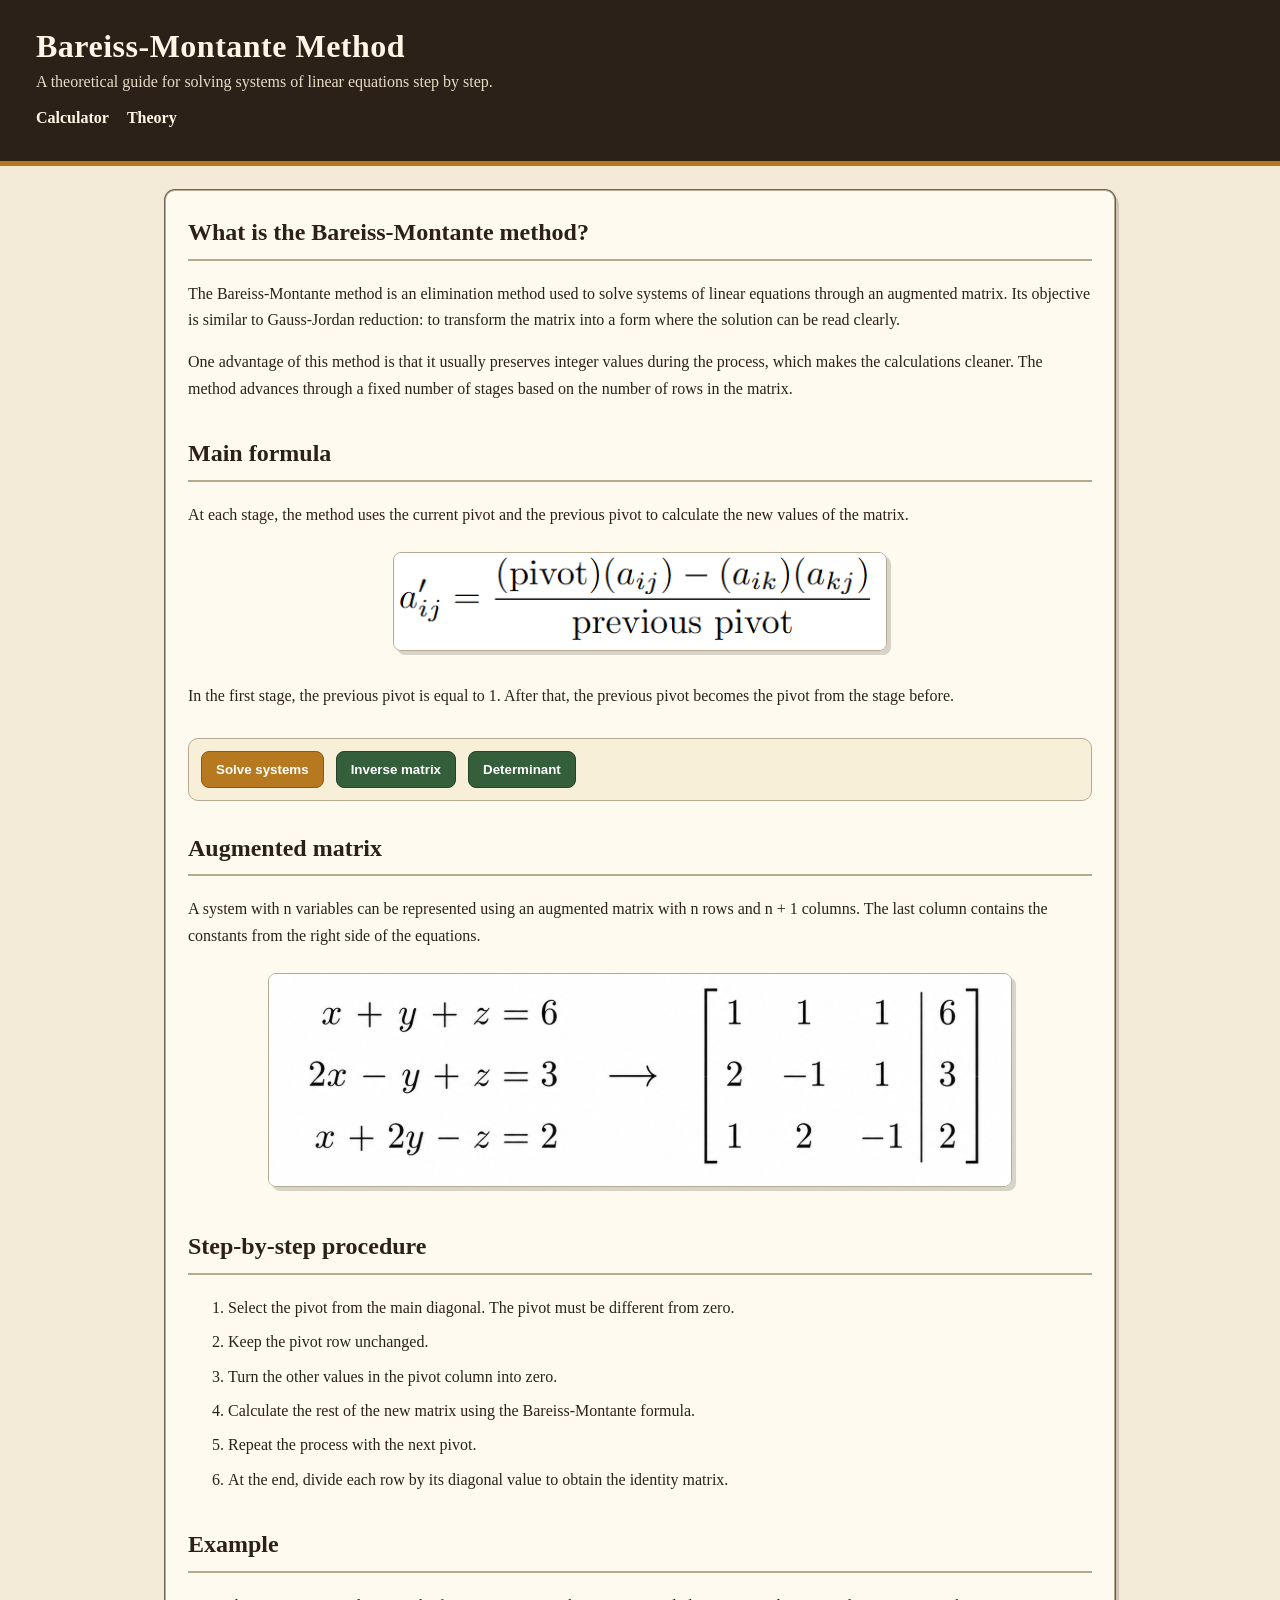
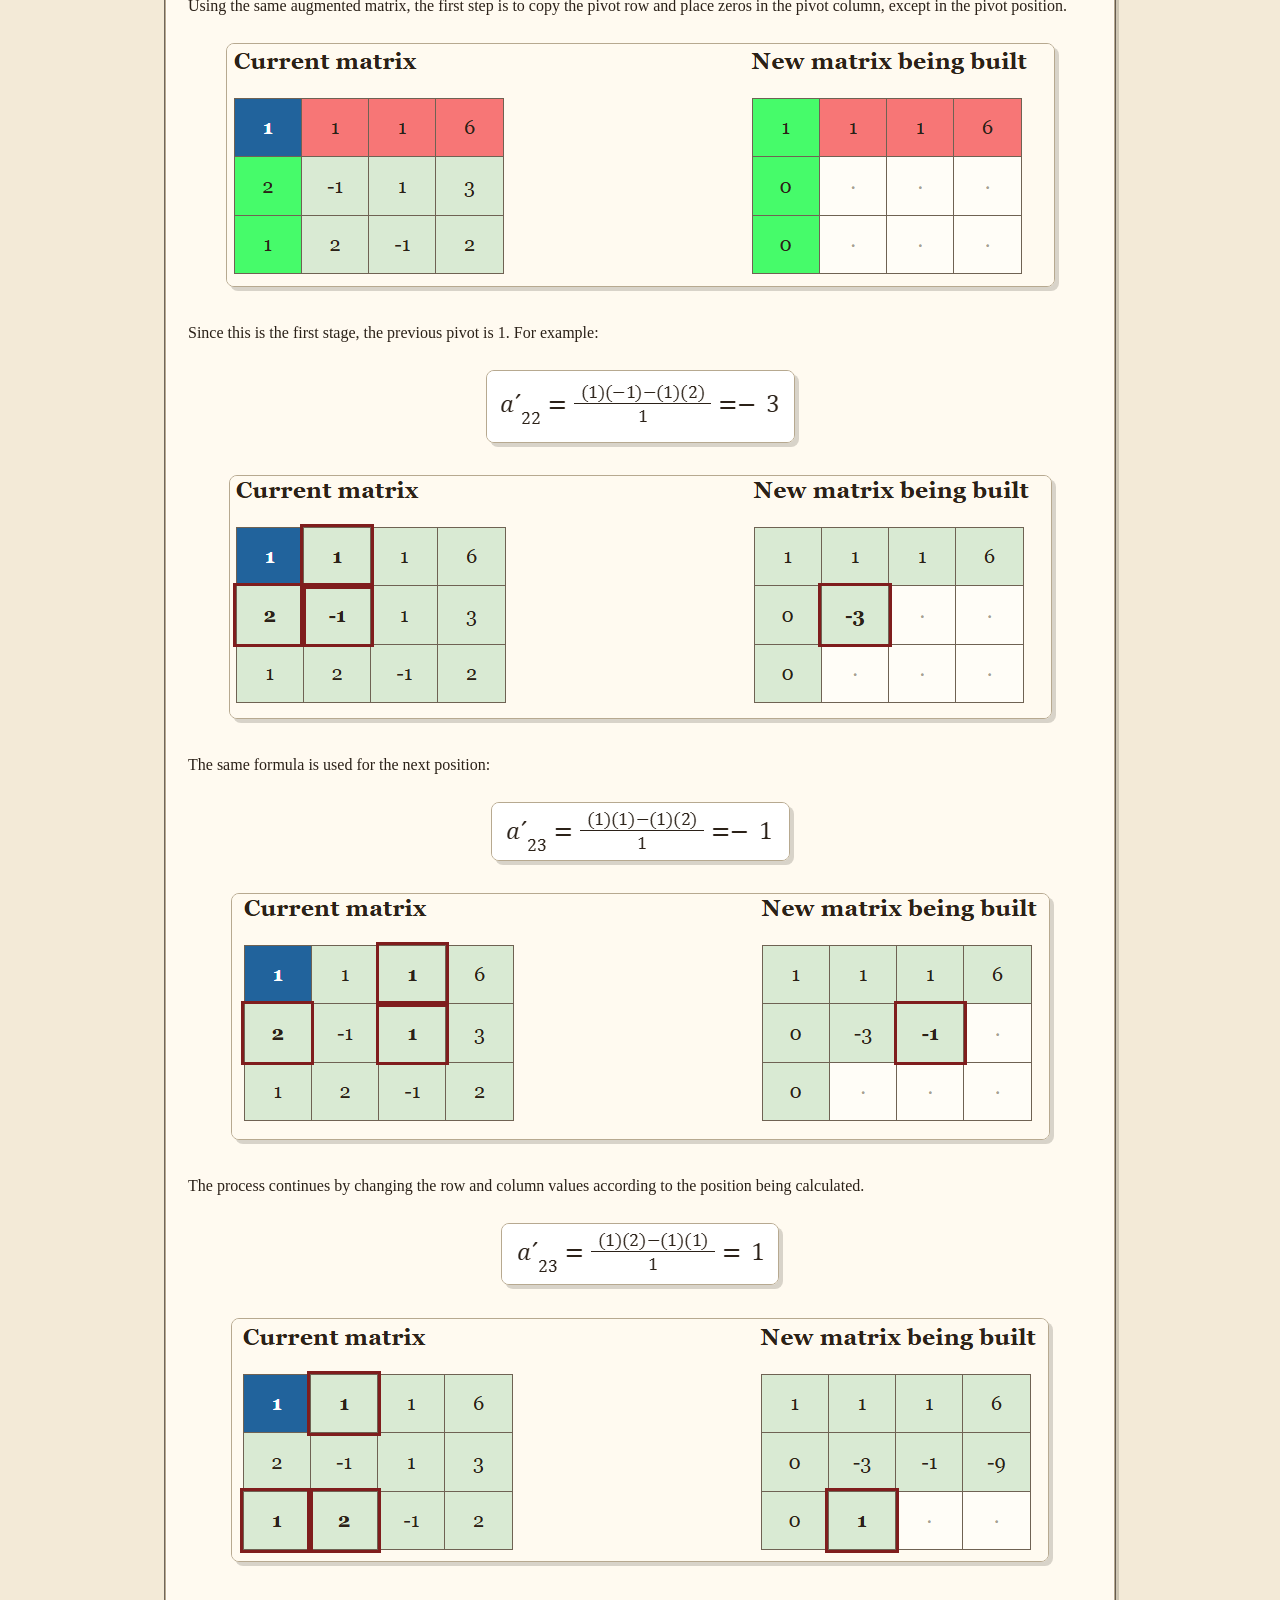
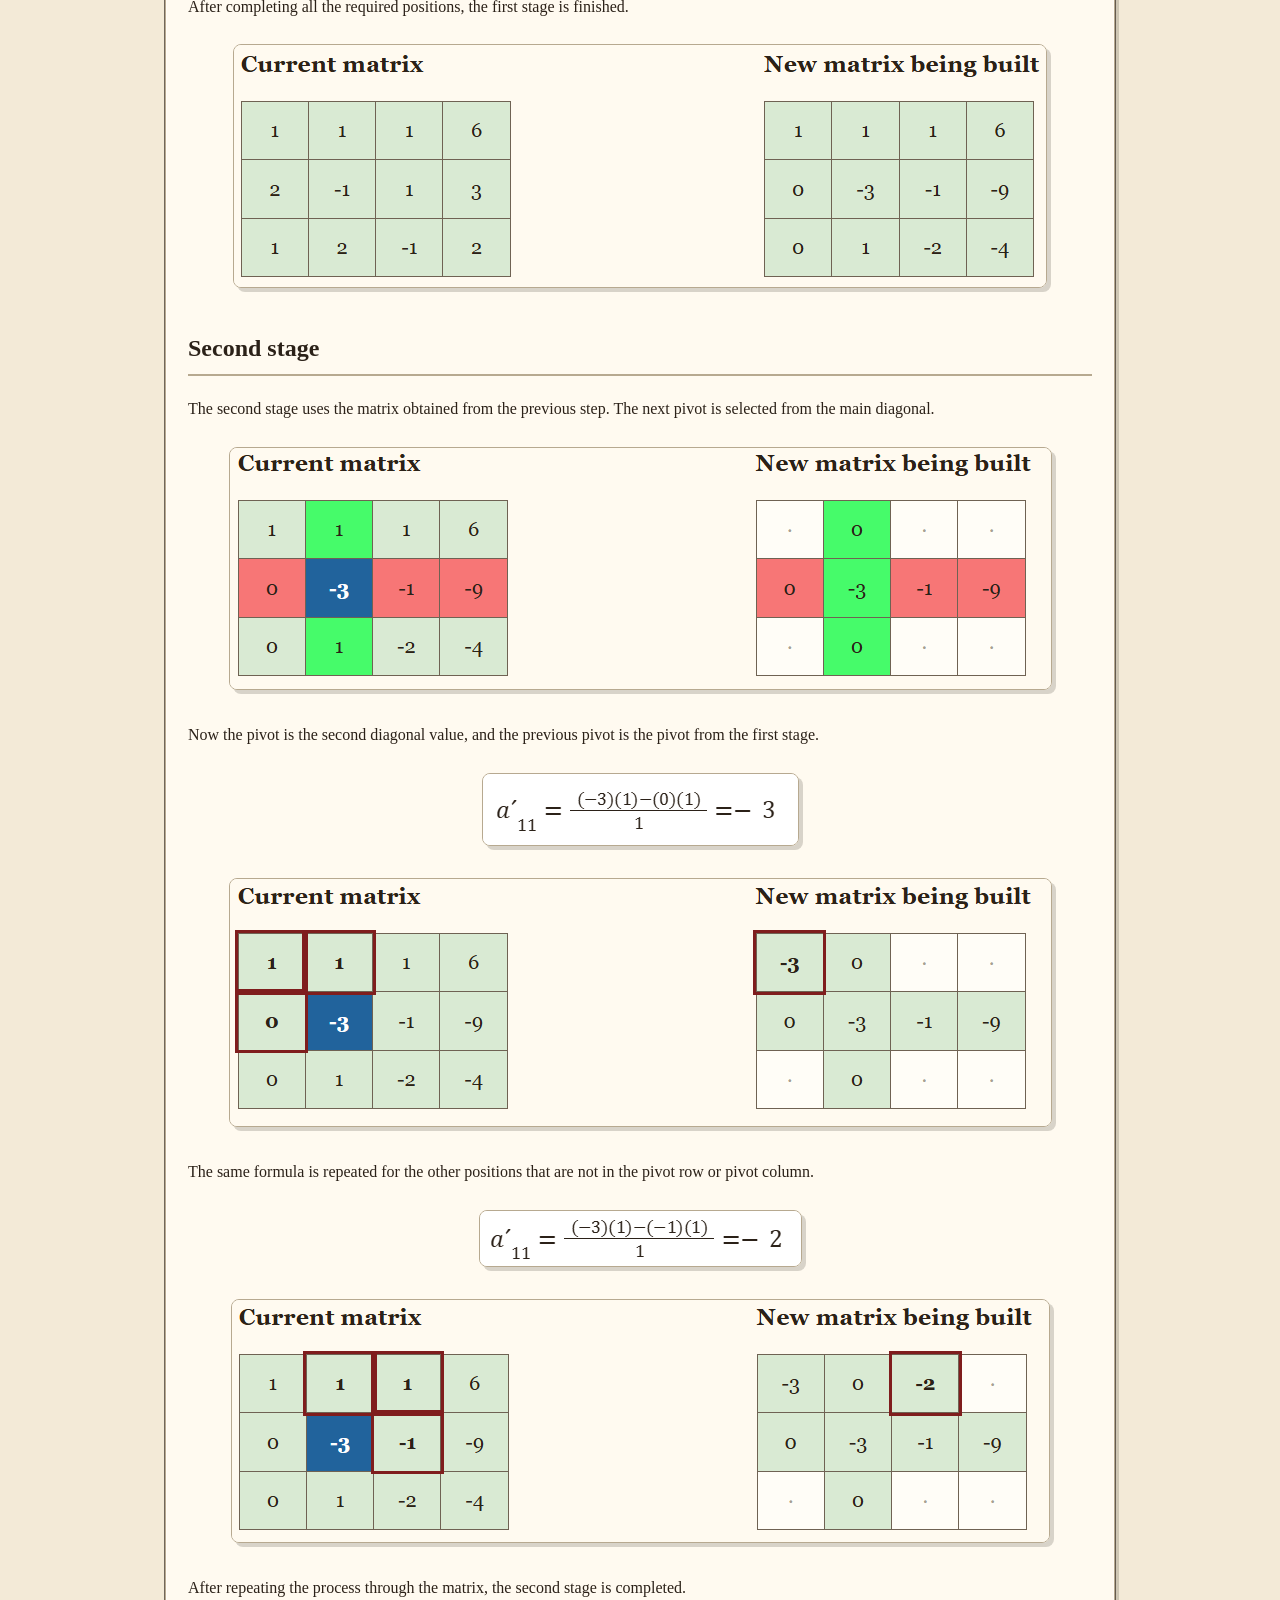
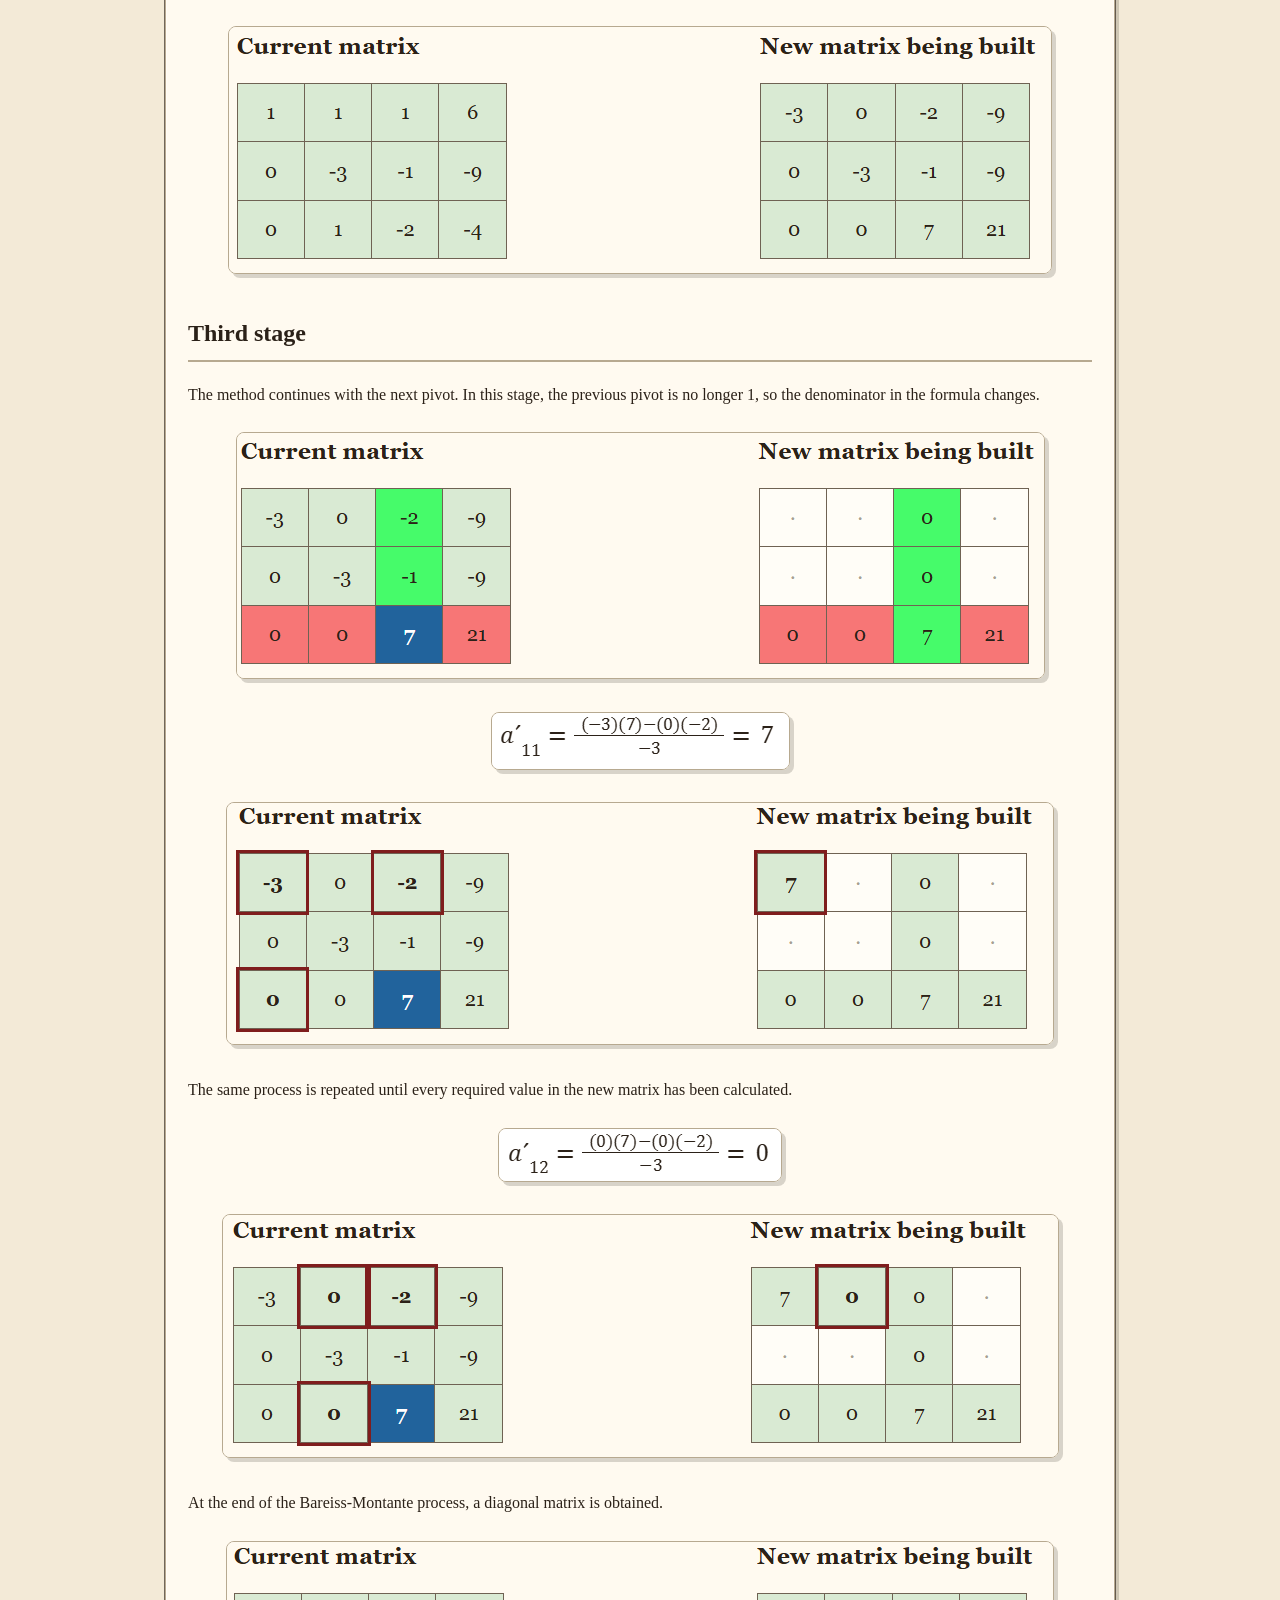
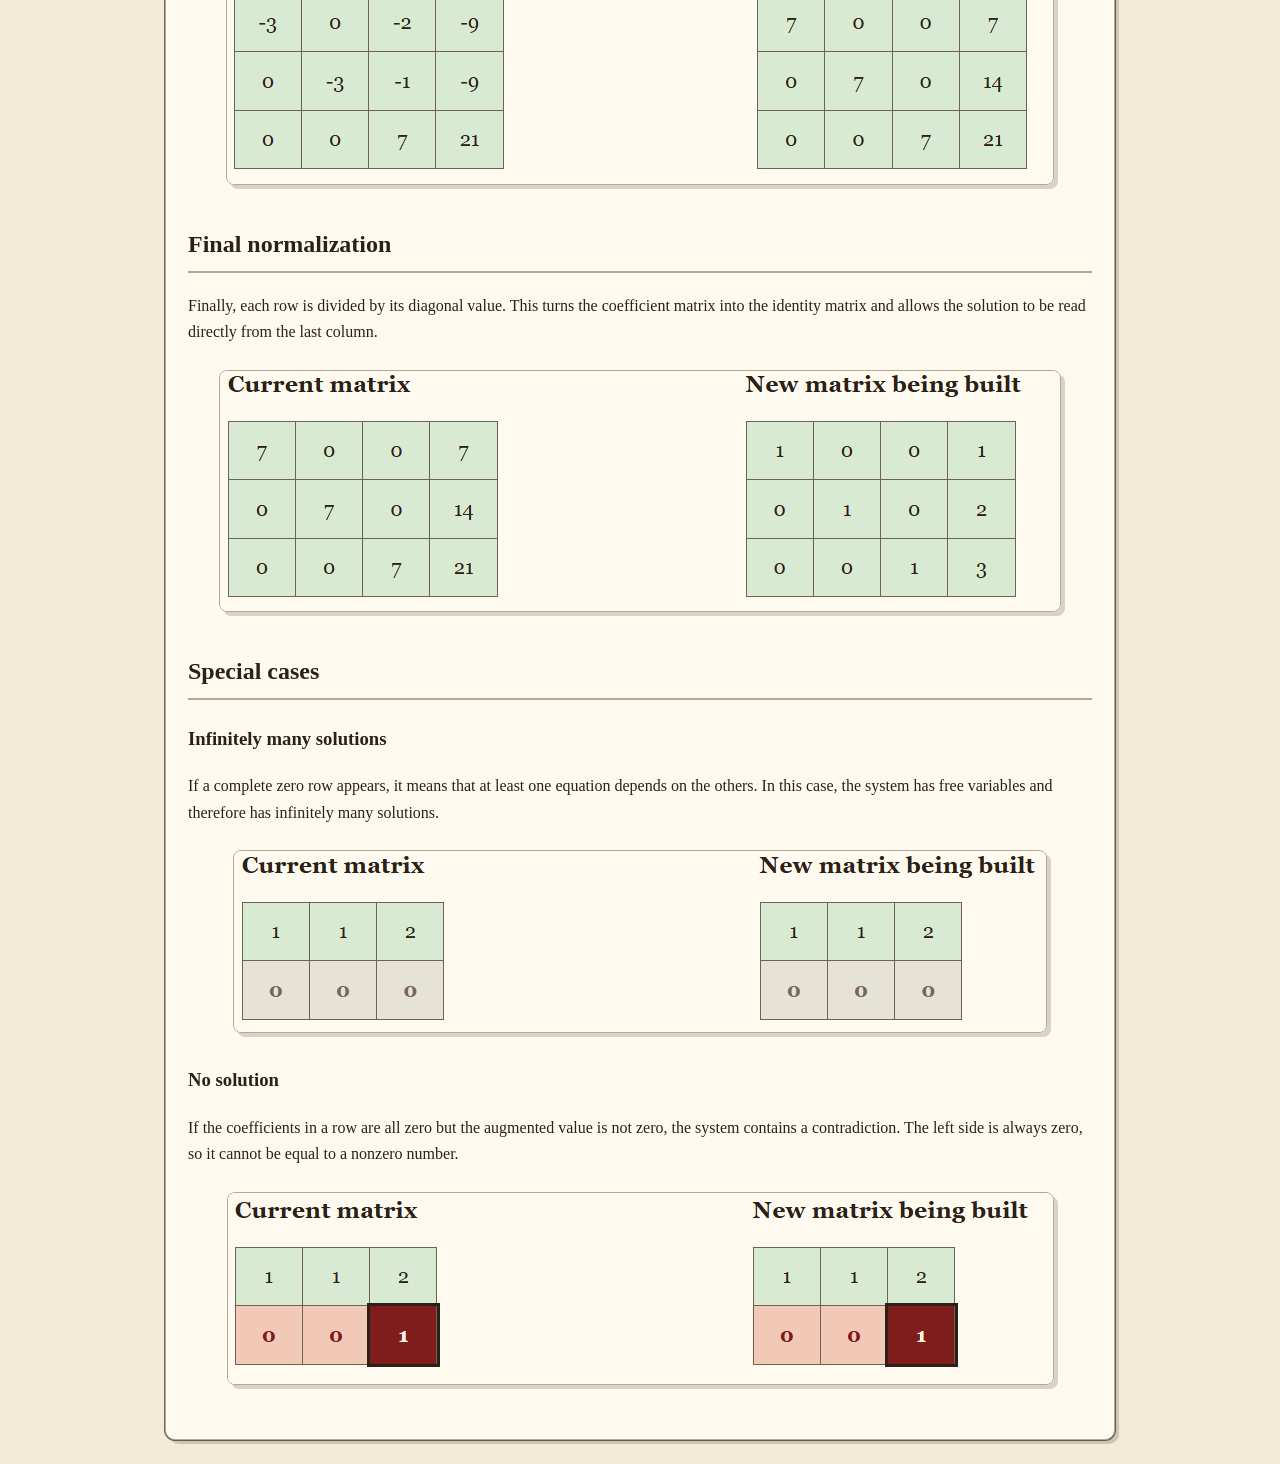
==== commit ef093d3a: "Add theory operation menu" ====
--- a/theory.html
+++ b/theory.html
@@ -44,206 +44,290 @@
                 <img src="img/1.png" alt="Bareiss-Montante main formula">
             </figure>
 
-            <p>
-                In the first stage, the previous pivot is equal to 1. After that, the previous
-                pivot becomes the pivot from the stage before.
-            </p>
-
-            <h2>Augmented matrix</h2>
-            <p>
-                A system with n variables can be represented using an augmented matrix with
-                n rows and n + 1 columns. The last column contains the constants from the
-                right side of the equations.
-            </p>
-
-            <figure class="theory-figure">
-                <img src="img/2.png" alt="Example of augmented matrix">
-            </figure>
-
-            <h2>Step-by-step procedure</h2>
-            <ol>
-                <li>Select the pivot from the main diagonal. The pivot must be different from zero.</li>
-                <li>Keep the pivot row unchanged.</li>
-                <li>Turn the other values in the pivot column into zero.</li>
-                <li>Calculate the rest of the new matrix using the Bareiss-Montante formula.</li>
-                <li>Repeat the process with the next pivot.</li>
-                <li>At the end, divide each row by its diagonal value to obtain the identity matrix.</li>
-            </ol>
-
-            <h2>Example</h2>
-            <p>
-                Using the same augmented matrix, the first step is to copy the pivot row
-                and place zeros in the pivot column, except in the pivot position.
-            </p>
-
-            <figure class="theory-figure">
-                <img src="img/3.png" alt="First pivot row and pivot column">
-            </figure>
-
-            <p>
-                Since this is the first stage, the previous pivot is 1. For example:
-            </p>
-
-            <figure class="theory-figure formula-image">
-                <img src="img/4.png" alt="Calculation of a prime 22">
-            </figure>
-
-            <figure class="theory-figure">
-                <img src="img/5.png" alt="First calculated value in the new matrix">
-            </figure>
-
-            <p>
-                The same formula is used for the next position:
-            </p>
-
-            <figure class="theory-figure formula-image">
-                <img src="img/6.png" alt="Calculation of next matrix value">
-            </figure>
-
-            <figure class="theory-figure">
-                <img src="img/7.png" alt="Second calculated value in the new matrix">
-            </figure>
-
-            <p>
-                The process continues by changing the row and column values according
-                to the position being calculated.
-            </p>
-
-            <figure class="theory-figure formula-image">
-                <img src="img/8.png" alt="Calculation of another matrix value">
-            </figure>
-
-            <figure class="theory-figure">
-                <img src="img/9.png" alt="Third calculated value in the new matrix">
-            </figure>
-
-            <p>
-                After completing all the required positions, the first stage is finished.
-            </p>
-
-            <figure class="theory-figure">
-                <img src="img/10.png" alt="First stage completed">
-            </figure>
-
-            <h2>Second stage</h2>
-            <p>
-                The second stage uses the matrix obtained from the previous step.
-                The next pivot is selected from the main diagonal.
-            </p>
-
-            <figure class="theory-figure">
-                <img src="img/11.png" alt="Second pivot row and column">
-            </figure>
-
-            <p>
-                Now the pivot is the second diagonal value, and the previous pivot is the
-                pivot from the first stage.
-            </p>
-
-            <figure class="theory-figure formula-image">
-                <img src="img/12.png" alt="Second stage first calculation">
-            </figure>
-
-            <figure class="theory-figure">
-                <img src="img/13.png" alt="Second stage first calculated value">
-            </figure>
-
-            <p>
-                The same formula is repeated for the other positions that are not in the
-                pivot row or pivot column.
-            </p>
-
-            <figure class="theory-figure formula-image">
-                <img src="img/14.png" alt="Second stage next calculation">
-            </figure>
-
-            <figure class="theory-figure">
-                <img src="img/15.png" alt="Second stage next calculated value">
-            </figure>
-
-            <p>
-                After repeating the process through the matrix, the second stage is completed.
-            </p>
-
-            <figure class="theory-figure">
-                <img src="img/16.png" alt="Second stage completed">
-            </figure>
-
-            <h2>Third stage</h2>
-            <p>
-                The method continues with the next pivot. In this stage, the previous pivot
-                is no longer 1, so the denominator in the formula changes.
-            </p>
-
-            <figure class="theory-figure">
-                <img src="img/17.png" alt="Third pivot row and column">
-            </figure>
-
-            <figure class="theory-figure formula-image">
-                <img src="img/18.png" alt="Third stage first calculation">
-            </figure>
-
-            <figure class="theory-figure">
-                <img src="img/19.png" alt="Third stage first calculated value">
-            </figure>
-
-            <p>
-                The same process is repeated until every required value in the new matrix
-                has been calculated.
-            </p>
-
-            <figure class="theory-figure formula-image">
-                <img src="img/20.png" alt="Third stage next calculation">
-            </figure>
-
-            <figure class="theory-figure">
-                <img src="img/21.png" alt="Third stage next calculated value">
-            </figure>
-
-            <p>
-                At the end of the Bareiss-Montante process, a diagonal matrix is obtained.
-            </p>
-
-            <figure class="theory-figure">
-                <img src="img/22.png" alt="Final diagonal matrix">
-            </figure>
-
-            <h2>Final normalization</h2>
-            <p>
-                Finally, each row is divided by its diagonal value. This turns the coefficient
-                matrix into the identity matrix and allows the solution to be read directly
-                from the last column.
-            </p>
-
-            <figure class="theory-figure">
-                <img src="img/23.png" alt="Normalized final matrix">
-            </figure>
-
-            <h2>Special cases</h2>
-
-            <h3>Infinitely many solutions</h3>
-            <p>
-                If a complete zero row appears, it means that at least one equation depends
-                on the others. In this case, the system has free variables and therefore has
-                infinitely many solutions.
-            </p>
-
-            <figure class="theory-figure">
-                <img src="img/24.png" alt="Infinitely many solutions example">
-            </figure>
-
-            <h3>No solution</h3>
-            <p>
-                If the coefficients in a row are all zero but the augmented value is not zero,
-                the system contains a contradiction. The left side is always zero, so it cannot
-                be equal to a nonzero number.
-            </p>
-
-            <figure class="theory-figure">
-                <img src="img/25.png" alt="No solution example">
-            </figure>
+                <p>
+                    In the first stage, the previous pivot is equal to 1. After that, the previous
+                    pivot becomes the pivot from the stage before.
+                </p>
+            <div class="theory-operation-menu">
+                <button class="theory-tab active" data-target="systemTheory">Solve systems</button>
+                <button class="theory-tab" data-target="inverseTheory">Inverse matrix</button>
+                <button class="theory-tab" data-target="determinantTheory">Determinant</button>
+            </div>
+            <section id="systemTheory" class="theory-operation-section active-theory-section">
+
+                <h2>Augmented matrix</h2>
+                <p>
+                    A system with n variables can be represented using an augmented matrix with
+                    n rows and n + 1 columns. The last column contains the constants from the
+                    right side of the equations.
+                </p>
+
+                <figure class="theory-figure">
+                    <img src="img/2.png" alt="Example of augmented matrix">
+                </figure>
+
+                <h2>Step-by-step procedure</h2>
+                <ol>
+                    <li>Select the pivot from the main diagonal. The pivot must be different from zero.</li>
+                    <li>Keep the pivot row unchanged.</li>
+                    <li>Turn the other values in the pivot column into zero.</li>
+                    <li>Calculate the rest of the new matrix using the Bareiss-Montante formula.</li>
+                    <li>Repeat the process with the next pivot.</li>
+                    <li>At the end, divide each row by its diagonal value to obtain the identity matrix.</li>
+                </ol>
+
+                <h2>Example</h2>
+                <p>
+                    Using the same augmented matrix, the first step is to copy the pivot row
+                    and place zeros in the pivot column, except in the pivot position.
+                </p>
+
+                <figure class="theory-figure">
+                    <img src="img/3.png" alt="First pivot row and pivot column">
+                </figure>
+
+                <p>
+                    Since this is the first stage, the previous pivot is 1. For example:
+                </p>
+
+                <figure class="theory-figure formula-image">
+                    <img src="img/4.png" alt="Calculation of a prime 22">
+                </figure>
+
+                <figure class="theory-figure">
+                    <img src="img/5.png" alt="First calculated value in the new matrix">
+                </figure>
+
+                <p>
+                    The same formula is used for the next position:
+                </p>
+
+                <figure class="theory-figure formula-image">
+                    <img src="img/6.png" alt="Calculation of next matrix value">
+                </figure>
+
+                <figure class="theory-figure">
+                    <img src="img/7.png" alt="Second calculated value in the new matrix">
+                </figure>
+
+                <p>
+                    The process continues by changing the row and column values according
+                    to the position being calculated.
+                </p>
+
+                <figure class="theory-figure formula-image">
+                    <img src="img/8.png" alt="Calculation of another matrix value">
+                </figure>
+
+                <figure class="theory-figure">
+                    <img src="img/9.png" alt="Third calculated value in the new matrix">
+                </figure>
+
+                <p>
+                    After completing all the required positions, the first stage is finished.
+                </p>
+
+                <figure class="theory-figure">
+                    <img src="img/10.png" alt="First stage completed">
+                </figure>
+
+                <h2>Second stage</h2>
+                <p>
+                    The second stage uses the matrix obtained from the previous step.
+                    The next pivot is selected from the main diagonal.
+                </p>
+
+                <figure class="theory-figure">
+                    <img src="img/11.png" alt="Second pivot row and column">
+                </figure>
+
+                <p>
+                    Now the pivot is the second diagonal value, and the previous pivot is the
+                    pivot from the first stage.
+                </p>
+
+                <figure class="theory-figure formula-image">
+                    <img src="img/12.png" alt="Second stage first calculation">
+                </figure>
+
+                <figure class="theory-figure">
+                    <img src="img/13.png" alt="Second stage first calculated value">
+                </figure>
+
+                <p>
+                    The same formula is repeated for the other positions that are not in the
+                    pivot row or pivot column.
+                </p>
+
+                <figure class="theory-figure formula-image">
+                    <img src="img/14.png" alt="Second stage next calculation">
+                </figure>
+
+                <figure class="theory-figure">
+                    <img src="img/15.png" alt="Second stage next calculated value">
+                </figure>
+
+                <p>
+                    After repeating the process through the matrix, the second stage is completed.
+                </p>
+
+                <figure class="theory-figure">
+                    <img src="img/16.png" alt="Second stage completed">
+                </figure>
+
+                <h2>Third stage</h2>
+                <p>
+                    The method continues with the next pivot. In this stage, the previous pivot
+                    is no longer 1, so the denominator in the formula changes.
+                </p>
+
+                <figure class="theory-figure">
+                    <img src="img/17.png" alt="Third pivot row and column">
+                </figure>
+
+                <figure class="theory-figure formula-image">
+                    <img src="img/18.png" alt="Third stage first calculation">
+                </figure>
+
+                <figure class="theory-figure">
+                    <img src="img/19.png" alt="Third stage first calculated value">
+                </figure>
+
+                <p>
+                    The same process is repeated until every required value in the new matrix
+                    has been calculated.
+                </p>
+
+                <figure class="theory-figure formula-image">
+                    <img src="img/20.png" alt="Third stage next calculation">
+                </figure>
+
+                <figure class="theory-figure">
+                    <img src="img/21.png" alt="Third stage next calculated value">
+                </figure>
+
+                <p>
+                    At the end of the Bareiss-Montante process, a diagonal matrix is obtained.
+                </p>
+
+                <figure class="theory-figure">
+                    <img src="img/22.png" alt="Final diagonal matrix">
+                </figure>
+
+                <h2>Final normalization</h2>
+                <p>
+                    Finally, each row is divided by its diagonal value. This turns the coefficient
+                    matrix into the identity matrix and allows the solution to be read directly
+                    from the last column.
+                </p>
+
+                <figure class="theory-figure">
+                    <img src="img/23.png" alt="Normalized final matrix">
+                </figure>
+
+                <h2>Special cases</h2>
+
+                <h3>Infinitely many solutions</h3>
+                <p>
+                    If a complete zero row appears, it means that at least one equation depends
+                    on the others. In this case, the system has free variables and therefore has
+                    infinitely many solutions.
+                </p>
+
+                <figure class="theory-figure">
+                    <img src="img/24.png" alt="Infinitely many solutions example">
+                </figure>
+
+                <h3>No solution</h3>
+                <p>
+                    If the coefficients in a row are all zero but the augmented value is not zero,
+                    the system contains a contradiction. The left side is always zero, so it cannot
+                    be equal to a nonzero number.
+                </p>
+
+                <figure class="theory-figure">
+                    <img src="img/25.png" alt="No solution example">
+                </figure>
+            </section>
+            <section id="inverseTheory" class="theory-operation-section">
+                <h2>Inverse matrix</h2>
+
+                <p>
+                    The Bareiss-Montante method can also be used to calculate the inverse of a
+                    square matrix. Instead of using an augmented matrix in the form [A | b], the
+                    method uses the form [A | I], where I is the identity matrix.
+                </p>
+
+                <div class="formula-card">
+                    [ A | I ] → [ I | A⁻¹ ]
+                </div>
+
+                <p>
+                    The left side contains the original matrix A, and the right side starts as
+                    the identity matrix. After applying the Bareiss-Montante process, the left
+                    side becomes diagonal. Then each row is divided by its diagonal value.
+                </p>
+
+                <p>
+                    When the left side becomes the identity matrix, the right side contains the
+                    inverse matrix.
+                </p>
+
+                <div class="formula-card">
+                    A · A⁻¹ = I
+                </div>
+
+                <h3>When does the inverse not exist?</h3>
+
+                <p>
+                    If the matrix is singular, its determinant is zero. In that case, the inverse
+                    does not exist. In the calculator, this can happen when a zero pivot appears
+                    and no row swap is possible.
+                </p>
+
+                <div class="formula-card">
+                    det(A) = 0 → A⁻¹ does not exist
+                </div>
+            </section>
+
+            <section id="determinantTheory" class="theory-operation-section">
+                <h2>Determinant</h2>
+
+                <p>
+                    The Bareiss-Montante method can also be used to calculate the determinant
+                    of a square matrix. In this case, the calculator only uses the matrix A,
+                    without an augmented column.
+                </p>
+
+                <div class="formula-card">
+                    A → diagonal matrix
+                </div>
+
+                <p>
+                    After applying the Montante process, the determinant can be read from the
+                    final diagonal matrix. If row swaps are made during the process, the sign of
+                    the determinant must be adjusted.
+                </p>
+
+                <div class="formula-card">
+                    One row swap changes the sign of det(A)
+                </div>
+
+                <h3>Zero determinant</h3>
+
+                <p>
+                    If the method produces a zero pivot and no row swap is possible, the matrix
+                    is singular. This means that the determinant is zero.
+                </p>
+
+                <div class="formula-card">
+                    det(A) = 0
+                </div>
+            </section>
+
 
         </article>
     </main>
+<script src="theory.js"></script>
 </body>
 </html>
--- a/style.css
+++ b/style.css
@@ -335,4 +335,65 @@
     margin-top: 8px;
     color: var(--muted);
     font-size: 0.95rem;
+}
+select {
+    padding: 7px;
+    border: 1px solid var(--border);
+    border-radius: 6px;
+    background: #fffdf7;
+    color: var(--ink);
+}
+select {
+    padding: 7px;
+    border: 1px solid var(--border);
+    border-radius: 6px;
+    background: #fffdf7;
+    color: var(--ink);
+}
+
+td.augmented-separator {
+    border-left: 4px solid var(--accent);
+}
+
+.identity-input {
+    background: #efe6d3;
+    color: var(--muted);
+    font-weight: bold;
+}
+.theory-operation-menu {
+    display: flex;
+    gap: 12px;
+    flex-wrap: wrap;
+    margin: 28px 0;
+    padding: 12px;
+    background: #f8efd9;
+    border: 1px solid var(--border);
+    border-radius: 10px;
+}
+
+.theory-tab {
+    background: var(--primary);
+    color: white;
+    border: 1px solid var(--primary-dark);
+    padding: 10px 14px;
+    border-radius: 8px;
+    cursor: pointer;
+    font-weight: bold;
+}
+
+.theory-tab:hover {
+    background: var(--primary-dark);
+}
+
+.theory-tab.active {
+    background: var(--accent);
+    border-color: var(--accent-dark);
+}
+
+.theory-operation-section {
+    display: none;
+}
+
+.theory-operation-section.active-theory-section {
+    display: block;
 }
